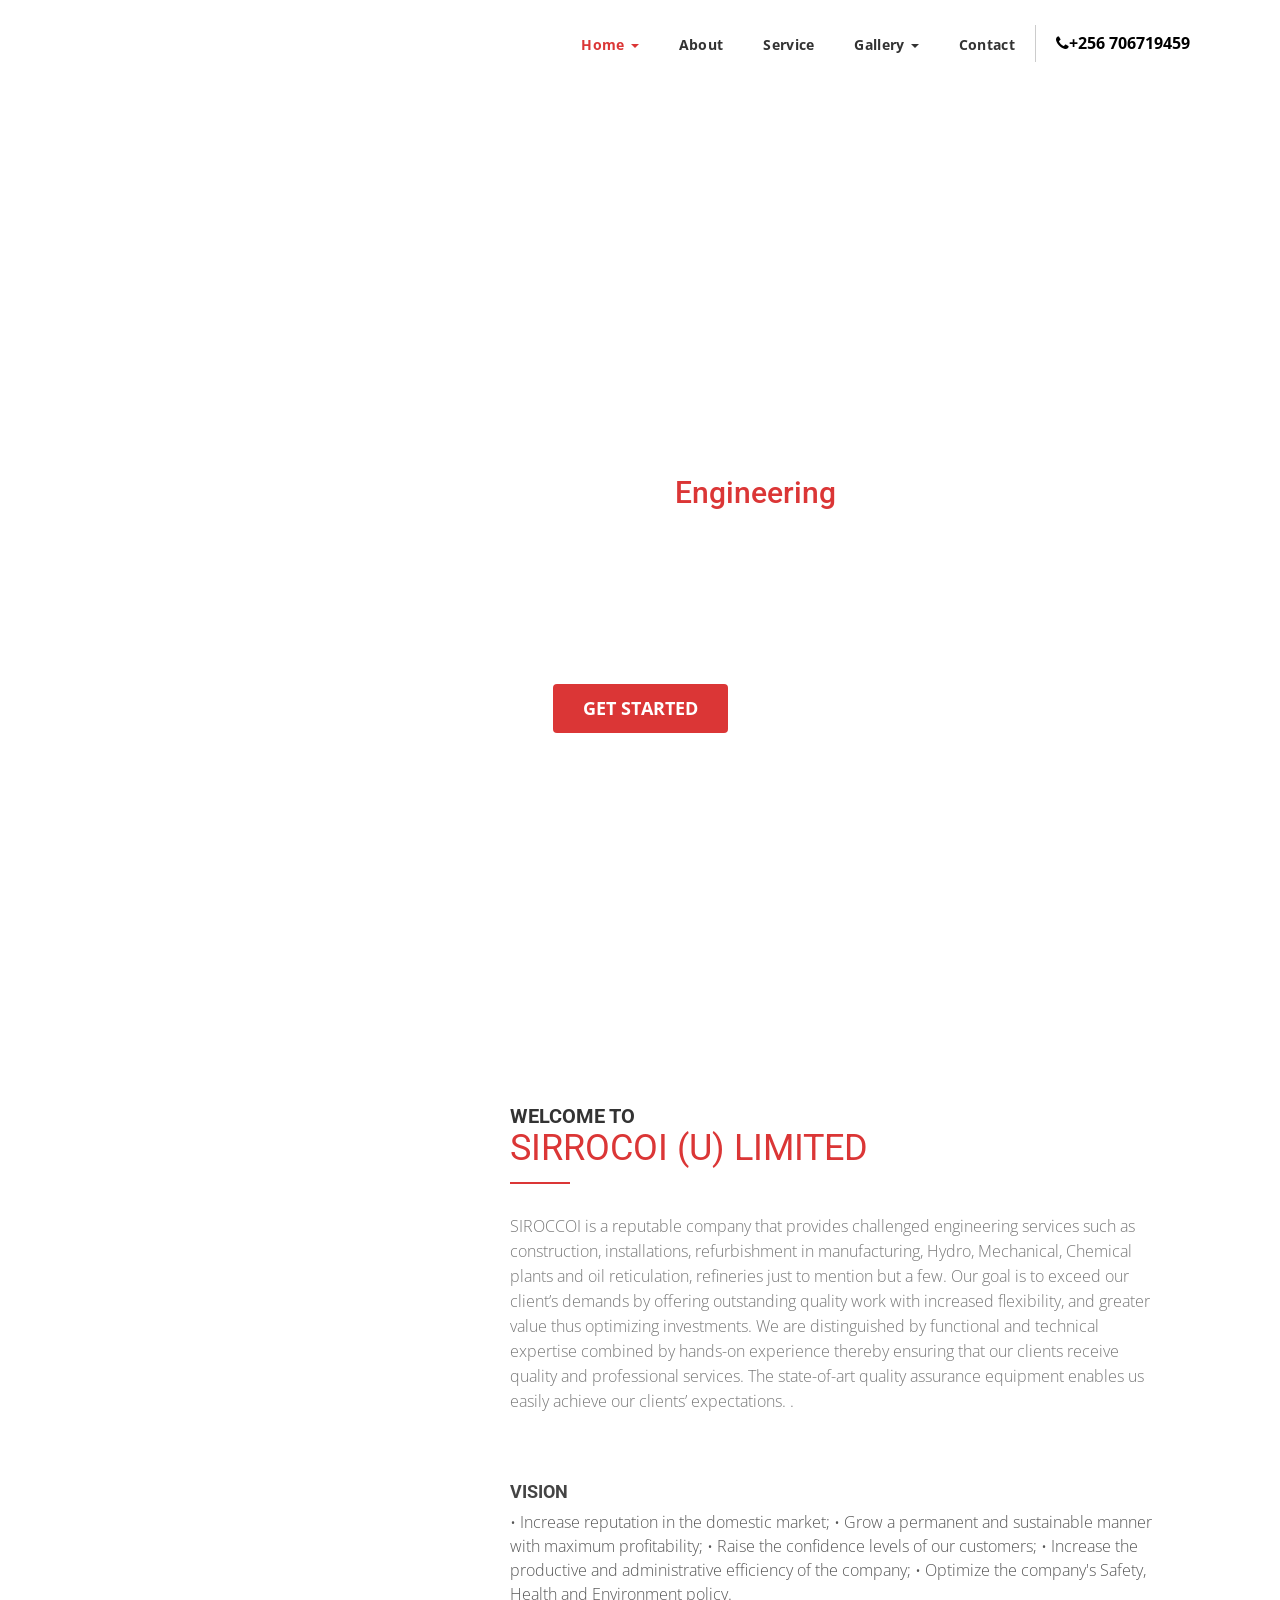
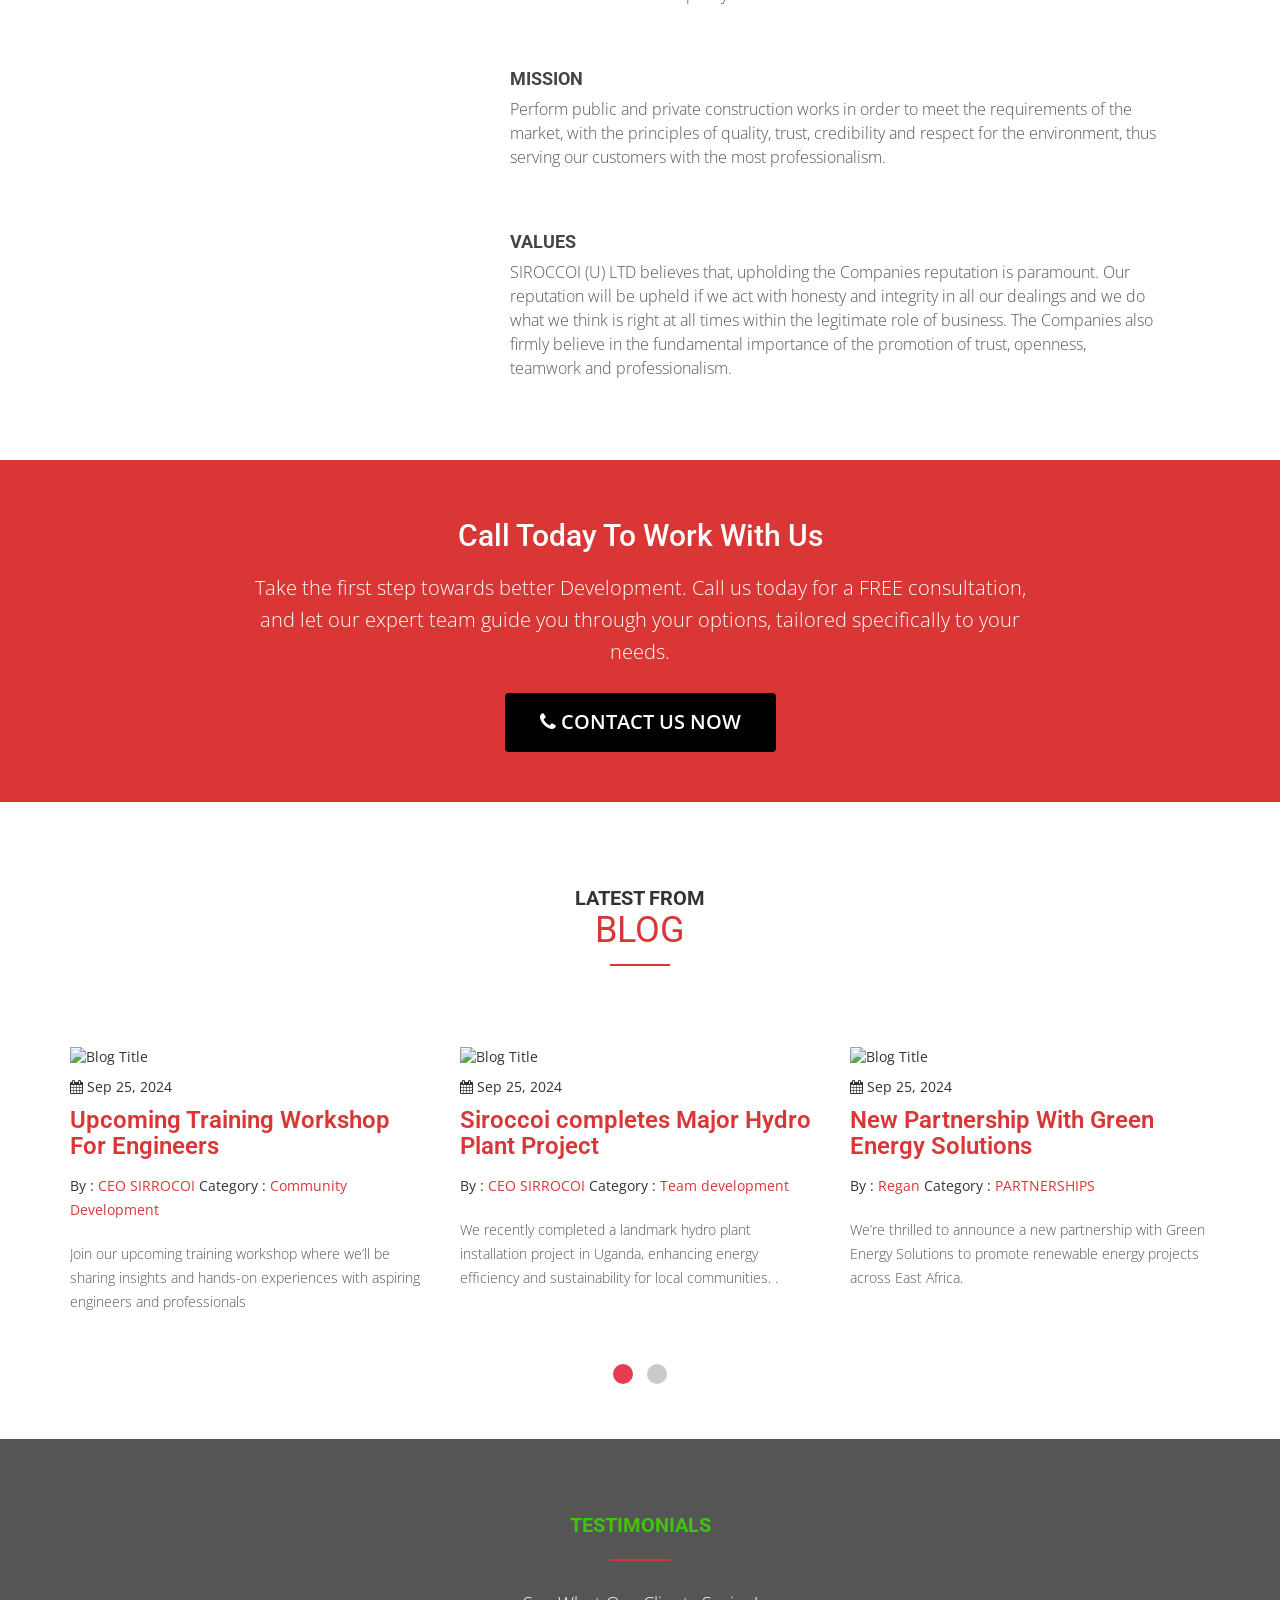
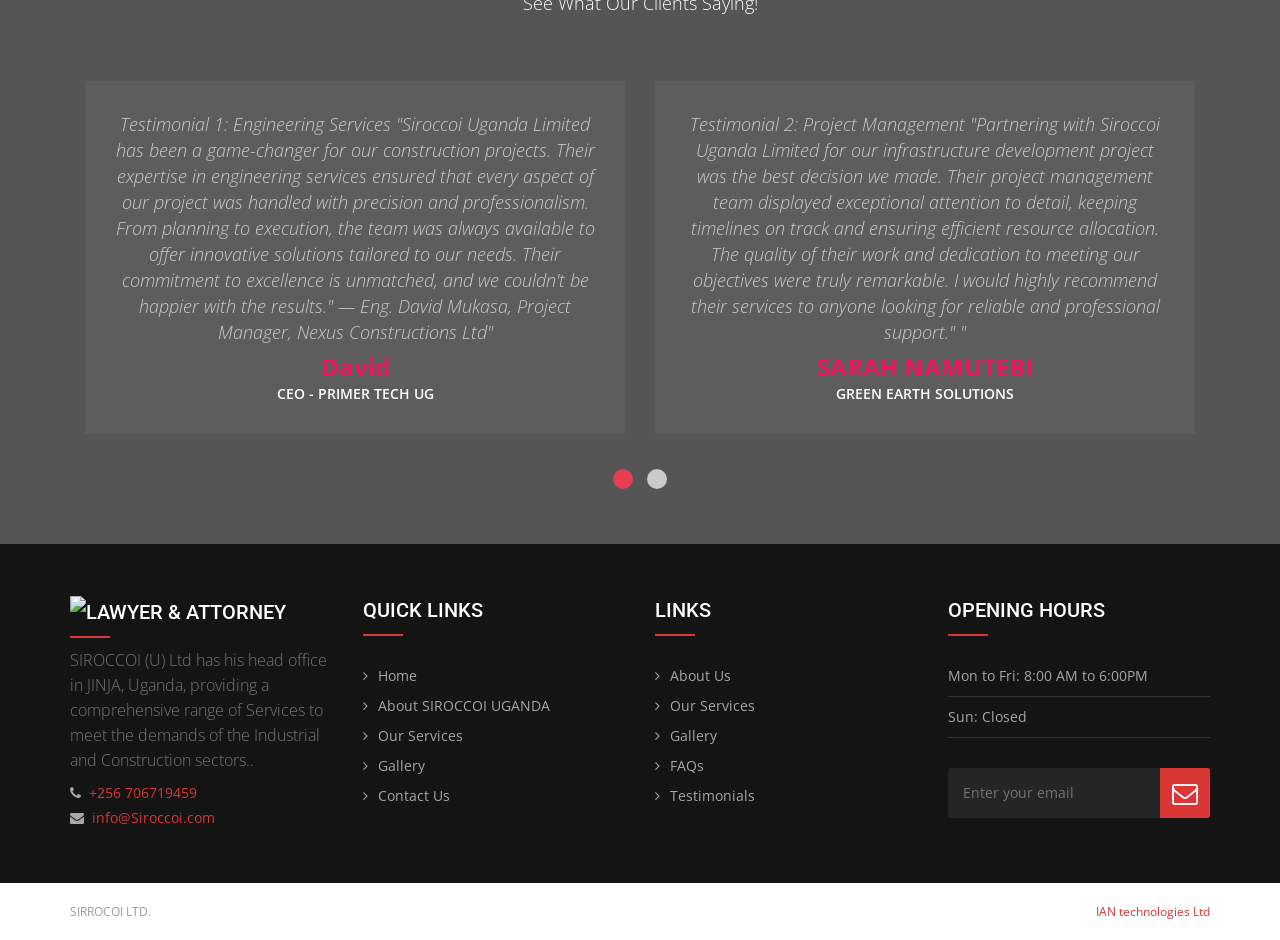
==== index.html @ 80705a7c "Updates" ====
<!DOCTYPE html>
<html lang="en">

<head>
<meta charset="UTF-8">
<title>SIRROCOI (U) LIMITED</title>
<meta http-equiv="X-UA-Compatible" content="IE=Edge">
<meta name="description" content="Lawyer & Attorney One Page HTML Template">
<meta name="keywords" content="one page, html, template, responsive, business">
<meta name="author" content="sharjeel anjum">
<meta name="viewport" content="width=device-width, initial-scale=1, maximum-scale=1">

<!-- Bootstrap css -->
<link rel="stylesheet" href="css/bootstrap.min.css">

<!-- Fontawesome css -->
<link rel="stylesheet" href="css/font-awesome.min.css">

<!-- Rev Slider css -->
<link rel="stylesheet" href="js/revolution-slider/css/settings.css">

<!-- Magnific-popup css -->
<link rel="stylesheet" href="css/magnific-popup.css">

<!-- Owl Carousel css -->
<link rel="stylesheet" href="css/owl.theme.css">
<link rel="stylesheet" href="css/owl.carousel.css">

<!-- Main css -->
<link rel="stylesheet" href="css/style.css">
<link rel="icon" type="image/x-icon" href="images/image12.jpg">
</head>
<body data-spy="scroll" data-target=".navbar-collapse" data-offset="50">

<!-- PRE LOADER -->
<div class="preloader">
  <div class="cssload-dots">
    <div class="cssload-dot"></div>
    <div class="cssload-dot"></div>
    <div class="cssload-dot"></div>
    <div class="cssload-dot"></div>
    <div class="cssload-dot"></div>
  </div>
</div>

<!-- Navigation Section -->
<div class="navbar custom-navbar wow fadeInDown" data-wow-duration="2s" role="navigation">
  <div class="container"> 
    
    <!-- NAVBAR HEADER -->
    <div class="navbar-header">
      <button class="navbar-toggle" data-toggle="collapse" data-target=".navbar-collapse"> 
        <span class="icon icon-bar"></span> 
        <span class="icon icon-bar"></span> 
        <span class="icon icon-bar"></span> 
      </button>
      <!-- lOGO TEXT HERE -->
      <a href="index-2.html" class="navbar-brand">
        <img src="images/logo1.png" alt="" style="height: 55px;"/>
      </a>
    </div>
    
    <!-- NAVIGATION LINKS -->
    <div class="collapse navbar-collapse">
      <ul class="nav navbar-nav navbar-right">
        <li class="dropdown active"><a href="index.html">Home <span class="caret"></span></a></li>
        <li><a href="about-us.html">About</a></li>
        <li><a href="services.html">Service</a></li>
        <li><a href="gallery.html" class="dropdown">Gallery <span class="caret"></span></a></li>
        <li><a href="contact-us.html">Contact</a></li>
        <li><span class="calltxt"><i class="fa fa-phone" aria-hidden="true"></i>+256 706719459</span></li>
      </ul>
    </div>
  </div>
</div>

<!-- Home Section -->
<div id="home2" class="parallax-section"> 
  <div class="container">
    <div class="slide-text">
      <h3>What we can do? <a href="#" class="typewrite" data-period="2000" data-type='[ "Engineering Services", "Project Management", "Consultancy", "Surveying", "Innovative Solutions" ]'> <span class="wrap"></span> </a> </h3>
      <h1>Welcome to SIRROCOI (U) LIMITED</h1>
      <p>SIRROCOI (U) LIMITED provides exceptional engineering services, consultancy, and project management solutions. We are committed to excellence, ensuring innovative results for all our clients and stakeholders.</p>
      <a href="#about" class="btn btn-default section-btn">Get Started</a>
    </div>
  </div>
</div>

<!-- About section -->
<div class="howitwrap" id="about">
  <div class="container">
    <div class="row">
      <br><br>
      <div class="col-md-4"><img src="images/image3.jpg" alt="" /></div>
      <div class="col-md-8">
        <div class="stcontent"> 
          <div class="section-title">
            <h3>Welcome to <span>SIRROCOI (U) LIMITED</span></h3>
            <p>SIROCCOI	is	a	reputable	company	that	provides	challenged	engineering	services	such	as	construction,	installations,	refurbishment	
              in	manufacturing,	Hydro,	Mechanical,	Chemical	plants	and	oil	reticulation,	refineries	just	to	mention	but	a	few.	
              Our	goal	is	to	exceed	our	client’s	demands	by	offering	outstanding	quality	work	with	increased	flexibility,	and	greater	value	thus	
              optimizing	investments.	We	are	distinguished	by	functional	and	technical	expertise	combined	by	hands-on	experience	thereby	
              ensuring	that	our	clients	receive	quality	and	professional	services.		The	state-of-art	quality	assurance	equipment	enables	us	easily	
              achieve	our	clients’	expectations.	.</p>
          </div>
          <ul class="howlist">
            <li>
              <div class="howbox">
                <div><img src="images/strategy.png" alt="" width="60px"></div>
                <h4>VISION</h4>
                <p>•	Increase	reputation	in	the	domestic	market;	
                  •	Grow	a	permanent	and	sustainable	manner	with	maximum	profitability;	
                  •	Raise	the	confidence	levels	of	our	customers;	
                  •	Increase	the	productive	and	administrative	efficiency	of	the	company;	
                  •	Optimize	the	company's	Safety,	Health	and	Environment	policy.</p>
              </div>
            </li>
            <li>
              <div class="howbox">
                <div><img src="images/target.png" alt="" width="60px"></div>
                <h4>MISSION</h4>
                <p>Perform	public	and	private	construction	works	in	order	to	meet	the	requirements	of	the	market,	with	the	principles	of	quality,	
                  trust,	credibility	and	respect	for	the	environment,	thus	serving	our	customers	with	the	most	professionalism.	</p>
              </div>
            </li>
            <li>
              <div class="howbox">
                <div><img src="images/value.png" alt="" width="60px"></div>
                <h4>VALUES</h4>
                <p>SIROCCOI	(U)	LTD	believes	that,	upholding	the	Companies	reputation	is	paramount.	Our	reputation	will	be	upheld	if	we	act	with	
                  honesty	and	integrity	in	all	our	dealings	and	we	do	what	we	think	is	right	at	all	times	within	the	legitimate	role	of	business.	The	
                  Companies	also	firmly	believe	in	the	fundamental	importance	of	the	promotion	of	trust,	openness,	teamwork	and	
                  professionalism.	
                  	
            </p>
              </div>
            </li>
          </ul>
        </div>
      </div>
    </div>
  </div>
</div>

<!-- Other sections remain unchanged -->

</body>
</html>


<!-- Tagline Section -->
<div class="taglinewrap">
  <div class="container">
    <h2>Call Today To Work With Us</h2>
    <p>Take the first step towards better Development. Call us today for a FREE consultation, and let our expert team guide you through your options, tailored specifically to your needs. </p>
    <a href="contact-us.html"><i class="fa fa-phone" aria-hidden="true"></i> Contact Us Now</a> </div>
</div>

<!-- Blog Section -->
<div id="blog">
  <div class="container"> 
    <!-- SECTION TITLE -->
    <div class="section-title" >
      <h3>Latest From <span>Blog</span></h3>
      
    </div>
    <ul class="blogGrid">
      <li class="item">
        <div class="int"> 
          <!-- Blog Image -->
          <div class="postimg"> <img src="images/image14.jpg" alt="Blog Title"></div>
          <!-- Blog info -->
          <div class="post-header">
            <div class="date"><i class="fa fa-calendar" aria-hidden="true"></i> Sep 25, 2024</div>
            <h4><a href="#.">Upcoming Training Workshop For Engineers</a></h4>
            <div class="postmeta">By : <span>CEO SIRROCOI</span> Category : <a href="#.">Community Development </a></div>
          </div>
          <p>Join our upcoming training workshop where we’ll be sharing insights and hands-on experiences with aspiring engineers and professionals</p>
          <!--<a href="#." class="readmore">Read More</a> </div>-->
      </li>
      <li class="item">
        <div class="int"> 
          <!-- Blog Image -->
          <div class="postimg"> <img src="images/image2.jpg" alt="Blog Title"></div>
          <!-- Blog info -->
          <div class="post-header">
            <div class="date"><i class="fa fa-calendar" aria-hidden="true"></i> Sep 25, 2024</div>
            <h4><a href="#.">Siroccoi completes Major Hydro Plant Project</a></h4>
            <div class="postmeta">By : <span>CEO SIRROCOI</span> Category : <a href="#.">Team development</a></div>
          </div>
          <p>We recently completed a landmark hydro plant installation project in Uganda, enhancing energy efficiency and sustainability for local communities.

            .

          </p>
          <!--<a href="#." class="readmore">Read More</a> </div>-->
      </li>
      <li class="item">
        <div class="int"> 
          <!-- Blog Image -->
          <div class="postimg"> <img src="images/image6.jpg" alt="Blog Title"></div>
          <!-- Blog info -->
          <div class="post-header">
            <div class="date"><i class="fa fa-calendar" aria-hidden="true"></i> Sep 25, 2024</div>
            <h4><a href="#."> New Partnership With Green Energy Solutions </a></h4>
            <div class="postmeta">By : <span>Regan </span> Category : <a href="#.">PARTNERSHIPS </a></div>
          </div>
          <p>We’re thrilled to announce a new partnership with Green Energy Solutions to promote renewable energy projects across East Africa.</p>
          <!--<a href="#." class="readmore">Read More</a> </div>-->
      </li>
      <li class="item">
        <div class="int"> 
          <!-- Blog Image -->
          <div class="postimg"> <img src="images/image1.jpg" alt="Blog Title"></div>
          <!-- Blog info -->
          <div class="post-header">
            <div class="date"><i class="fa fa-calendar" aria-hidden="true"></i> Sep 25, 2017</div>
            <h4><a href="#.">Best Equipment </a></h4>
            <div class="postmeta">By : <span>Arafat </span> Category : <a href="#.">Development </a></div>
          </div>
          <p>At SIROCCOI, providing top-notch care is supported by the best equipment in the industry. They are equipped with state-of-the-art diagnostic and  technologies, ensuring accurate and efficient Construction. The clinic's commitment to using the latest Equipment.</p>
          <!--<a href="#." class="readmore">Read More</a> </div>-->
      </li>
    </ul>
  </div>
</div>

<!-- Testimonials Section -->
<div id="testimonials">
  <div class="container"> 
    
    <!-- Section Title -->
    <div class="section-title">
      <h3>Testimonials</h3>
      <p>See What Our Clients Saying!</p>
    </div>
    <ul class="testimonialsList">
      <!-- Client -->
      <li class="item">
        <p>Testimonial 1: Engineering Services
          "Siroccoi Uganda Limited has been a game-changer for our construction projects. Their expertise in engineering services ensured that every aspect of our project was handled with precision and professionalism. From planning to execution, the team was always available to offer innovative solutions tailored to our needs. Their commitment to excellence is unmatched, and we couldn't be happier with the results."
          — Eng. David Mukasa, Project Manager, Nexus Constructions Ltd"</p>
        <div class="clientname">David</div>
        <div class="clientinfo">CEO - PRIMER TECH UG</div>
      </li>
      
     <!-- Client -->
      <li class="item">
        <p>Testimonial 2: Project Management
          "Partnering with Siroccoi Uganda Limited for our infrastructure development project was the best decision we made. Their project management team displayed exceptional attention to detail, keeping timelines on track and ensuring efficient resource allocation. The quality of their work and dedication to meeting our objectives were truly remarkable. I would highly recommend their services to anyone looking for reliable and professional support."
          "</p>
        <div class="clientname">SARAH NAMUTEBI</div>
        <div class="clientinfo">GREEN EARTH SOLUTIONS</div>
      </li>
      
      <!-- Client -->
      <li class="item">
        <p>We are extremely impressed with SIRROCOI Uganda Limited’s expertise and professionalism. Their innovative approach to project management ensured that our infrastructure project was delivered ahead of schedule and within budget. Their attention to detail, commitment to quality, and seamless collaboration with our team have made them our go-to partner for engineering services. We highly recommend SIRROCOI to anyone looking for exceptional results."
          "</p>
        <div class="clientname">JANE MUKASA</div>
        <div class="clientinfo">MANAGING DIRECTOR ,STARLINE INDUSTRIES</div>
      </li>
    </ul>
  </div>
</div>

<!-- Clients Logo-->
<!--<div class="our-clients">
  <div class="container">
    <div class="owl-clients">
      <div class="item"> <img src="images/client-logo4.png" alt=""> </div>
      <div class="item"> <img src="images/client-logo.png" alt=""> </div>
      <div class="item"> <img src="images/client-logo2.png" alt=""> </div>
      <div class="item"> <img src="images/client-logo3.png" alt=""> </div>
      <div class="item"> <img src="images/client-logo.png" alt=""> </div>
      <div class="item"> <img src="images/client-logo3.png" alt=""> </div>
      <div class="item"> <img src="images/client-logo2.png" alt=""> </div>
      <div class="item"> <img src="images/client-logo3.png" alt=""> </div>
      <div class="item"> <img src="images/client-logo.png" alt=""> </div>
      <div class="item"> <img src="images/client-logo3.png" alt=""> </div>
      <div class="item"> <img src="images/client-logo2.png" alt=""> </div>
    </div>
  </div>
</div>-->
<!-- Clients Logo end--> 

<!-- Footer Section -->
<div class="site-footer"> 
  <!-- Footer Top start -->
  <div class="footer-top-area">
    <div class="container">
      <div class="row">
        <div class="col-xs-12 col-sm-6 col-md-3">
          <div class="footer-lwf">
            <h3 class="footer-logo"><img src="images/logo1.png" alt="Lawyer & Attorney"></h3>
            <p>SIROCCOI	(U)	Ltd	has	his	head	office	in	JINJA,	Uganda,	providing	a	comprehensive	range	of	Services	to	meet	the	demands	of	the	
              Industrial	and	Construction	sectors..</p>
            <ul class="footer-contact">
              <li><i class="fa fa-phone"></i>
                +256 706719459</li>
              <li><i class="fa fa-envelope"></i> info@Siroccoi.com</li>
              
            </ul>
          </div>
        </div>
        <div class="col-xs-12 col-sm-6 col-md-3">
          <div class="footer-lwf footer-menu">
            <h3 class="footer-lwf-title">Quick Links</h3>
            <ul>
              <li><a href="index.html">Home</a></li>
              <li><a href="about-us.html">About SIROCCOI UGANDA</a></li>
              <li><a href="services.html">Our Services</a></li>
              <li><a href="gallery.html">Gallery</a></li>
              <li><a href="contact-us.html">Contact Us</a></li>
              <!--<li><a href="gallery.html">Gallery</a></li>-->
            </ul>
          </div>
        </div>
        <div class="col-xs-12 col-sm-6 col-md-3">
          <div class="footer-lwf footer-menu">
            <h3 class="footer-lwf-title">Links</h3>
            <ul>
              <li><a href="about-us.html">About Us</a></li>
              <li><a href="services.html">Our Services</a></li>
              <li><a href="gallery.html">Gallery</a></li>
              <!--<li><a href="attorney.html">Attorney Detail</a></li>-->
              <li><a href="faq.html">FAQs</a></li>
              <li><a href="testimonials.html">Testimonials</a></li>
            </ul>
          </div>
        </div>
        <div class="col-xs-12 col-sm-6 col-md-3">
          <div class="footer-lwf">
            <h3 class="footer-lwf-title">Opening Hours</h3>
            <ul class="open-hours">
              <li><span>Mon to Fri:</span> <span class="text-right">8:00 AM to 6:00PM</span></li>
              <li><span>Sun:</span> <span class="text-right">Closed</span></li>
            </ul>
            <div class="newsletter">
              <form>
                <input type="text" placeholder="Enter your email" value="" class="news-input">
                <button type="submit" value="" class="news-btn"><i class="fa fa-envelope-o" aria-hidden="true"></i></button>
              </form>
            </div>
          </div>
        </div>
      </div>
    </div>
  </div>
  <!-- footer top end --> 
  
  <!-- copyright start -->
  <div class="footer-bottom-area">
    <div class="container">
      <div class="row">
        <div class="col-md-12 col-md-6"><span>SIRROCOI LTD</span>.</div>
        <div class="col-md-12 col-md-6 text-right"><a target="_blank" href="https://www.templateshub.net">IAN technologies Ltd</a></div>
      </div>
    </div>
  </div>
  <!-- copyright end --> 
</div>

<!-- Bootstrap --> 
<script src="js/jquery-2.1.4.min.js"></script> 
<script src="js/bootstrap.min.js"></script> 

<!-- Popup --> 
<script src="js/jquery.magnific-popup.min.js"></script> 
<script src="js/magnific-popup-options.js"></script> 

<!-- Carousel --> 
<script src="js/owl.carousel.js"></script> 

<!-- Sticky Header --> 
<script src="js/jquery.sticky.js"></script> 

<!-- Revolution Slider --> 
<script type="text/javascript" src="js/revolution-slider/js/jquery.themepunch.tools.min.js"></script> 
<script type="text/javascript" src="js/revolution-slider/js/jquery.themepunch.revolution.min.js"></script> 

<!-- Parallax --> 
<script src="js/jquery.parallax.js"></script> 

<!-- Counter --> 
<script src="js/counter.js"></script> 
<script src="js/smoothscroll.js"></script> 

<!-- Custom --> 
<script src="js/custom.js"></script>
</body>

<!-- index256:29-->
</html>
---- js/revolution-slider/css/settings.css ----
/*-----------------------------------------------------------------------------

	-	Revolution Slider 4.1 Captions -

		Screen Stylesheet

version:   	1.4.5
date:      	27/11/13
author:		themepunch
email:     	info@themepunch.com
website:   	http://www.themepunch.com
-----------------------------------------------------------------------------*/



/*************************
	-	CAPTIONS	-
**************************/

.tp-static-layers	{	position:absolute; z-index:505; top:0px;left:0px}

.tp-hide-revslider,.tp-caption.tp-hidden-caption	{	visibility:hidden !important; display:none !important}


.tp-caption { z-index:1; white-space:nowrap}

.tp-caption-demo .tp-caption	{	position:relative !important; display:inline-block; margin-bottom:10px; margin-right:20px !important}


.tp-caption.whitedivider3px {

	color: #000000;
	text-shadow: none;
	background-color: rgb(255, 255, 255);
	background-color: rgba(255, 255, 255, 1);
	text-decoration: none;
	min-width: 408px;
	min-height: 3px;
	background-position: initial initial;
	background-repeat: initial initial;
	border-width: 0px;
	border-color: #000000;
	border-style: none;
}


.tp-caption.finewide_large_white {
color:#ffffff;
text-shadow:none;
font-size:60px;
line-height:60px;
font-weight:300;
font-family:"Open Sans", sans-serif;
background-color:transparent;
text-decoration:none;
text-transform:uppercase;
letter-spacing:8px;
border-width:0px;
border-color:rgb(0, 0, 0);
border-style:none;
}

.tp-caption.whitedivider3px {
color:#000000;
text-shadow:none;
background-color:rgb(255, 255, 255);
background-color:rgba(255, 255, 255, 1);
text-decoration:none;
font-size:0px;
line-height:0;
min-width:468px;
min-height:3px;
border-width:0px;
border-color:rgb(0, 0, 0);
border-style:none;
}

.tp-caption.finewide_medium_white {
color:#ffffff;
text-shadow:none;
font-size:37px;
line-height:37px;
font-weight:300;
font-family:"Open Sans", sans-serif;
background-color:transparent;
text-decoration:none;
text-transform:uppercase;
letter-spacing:5px;
border-width:0px;
border-color:rgb(0, 0, 0);
border-style:none;
}

.tp-caption.boldwide_small_white {
font-size:25px;
line-height:25px;
font-weight:800;
font-family:"Open Sans", sans-serif;
color:rgb(255, 255, 255);
text-decoration:none;
background-color:transparent;
text-shadow:none;
text-transform:uppercase;
letter-spacing:5px;
border-width:0px;
border-color:rgb(0, 0, 0);
border-style:none;
}

.tp-caption.whitedivider3px_vertical {
color:#000000;
text-shadow:none;
background-color:rgb(255, 255, 255);
background-color:rgba(255, 255, 255, 1);
text-decoration:none;
font-size:0px;
line-height:0;
min-width:3px;
min-height:130px;
border-width:0px;
border-color:rgb(0, 0, 0);
border-style:none;
}

.tp-caption.finewide_small_white {
color:#ffffff;
text-shadow:none;
font-size:25px;
line-height:25px;
font-weight:300;
font-family:"Open Sans", sans-serif;
background-color:transparent;
text-decoration:none;
text-transform:uppercase;
letter-spacing:5px;
border-width:0px;
border-color:rgb(0, 0, 0);
border-style:none;
}

.tp-caption.finewide_verysmall_white_mw {
font-size:13px;
line-height:25px;
font-weight:400;
font-family:"Open Sans", sans-serif;
color:#ffffff;
text-decoration:none;
background-color:transparent;
text-shadow:none;
text-transform:uppercase;
letter-spacing:5px;
max-width:470px;
white-space:normal !important;
border-width:0px;
border-color:rgb(0, 0, 0);
border-style:none;
}

.tp-caption.lightgrey_divider {
text-decoration:none;
background-color:rgb(235, 235, 235);
background-color:rgba(235, 235, 235, 1);
width:370px;
height:3px;
background-position:initial initial;
background-repeat:initial initial;
border-width:0px;
border-color:rgb(34, 34, 34);
border-style:none;
}

.tp-caption.finewide_large_white {
color: #FFF;
text-shadow: none;
font-size: 60px;
line-height: 60px;
font-weight: 300;
font-family: "Open Sans", sans-serif;
background-color: rgba(0, 0, 0, 0);
text-decoration: none;
text-transform: uppercase;
letter-spacing: 8px;
border-width: 0px;
border-color: #000;
border-style: none;
}

.tp-caption.finewide_medium_white {
color: #FFF;
text-shadow: none;
font-size: 34px;
line-height: 34px;
font-weight: 300;
font-family: "Open Sans", sans-serif;
background-color: rgba(0, 0, 0, 0);
text-decoration: none;
text-transform: uppercase;
letter-spacing: 5px;
border-width: 0px;
border-color: #000;
border-style: none;
}

.tp-caption.huge_red {
position:absolute;
color:rgb(223,75,107);
font-weight:400;
font-size:150px;
line-height:130px;
font-family: 'Oswald', sans-serif;
margin:0px;
border-width:0px;
border-style:none;
white-space:nowrap;
background-color:rgb(45,49,54);
padding:0px;
}

.tp-caption.middle_yellow {
position:absolute;
color:rgb(251,213,114);
font-weight:600;
font-size:50px;
line-height:50px;
font-family: 'Open Sans', sans-serif;
margin:0px;
border-width:0px;
border-style:none;
white-space:nowrap;
}

.tp-caption.huge_thin_yellow {
	position:absolute;
color:rgb(251,213,114);
font-weight:300;
font-size:90px;
line-height:90px;
font-family: 'Open Sans', sans-serif;
margin:0px;
letter-spacing: 20px;
border-width:0px;
border-style:none;
white-space:nowrap;
}

.tp-caption.big_dark {
position:absolute;
color:#333;
font-weight:700;
font-size:70px;
line-height:70px;
font-family:"Open Sans";
margin:0px;
border-width:0px;
border-style:none;
white-space:nowrap;
}

.tp-caption.medium_dark {
position:absolute;
color:#333;
font-weight:300;
font-size:40px;
line-height:40px;
font-family:"Open Sans";
margin:0px;
letter-spacing: 5px;
border-width:0px;
border-style:none;
white-space:nowrap;
}


.tp-caption.medium_grey {
position:absolute;
color:#fff;
text-shadow:0px 2px 5px rgba(0, 0, 0, 0.5);
font-weight:700;
font-size:20px;
line-height:20px;
font-family:Arial;
padding:2px 4px;
margin:0px;
border-width:0px;
border-style:none;
background-color:#888;
white-space:nowrap;
}

.tp-caption.small_text {
position:absolute;
color:#fff;
text-shadow:0px 2px 5px rgba(0, 0, 0, 0.5);
font-weight:700;
font-size:14px;
line-height:20px;
font-family:Arial;
margin:0px;
border-width:0px;
border-style:none;
white-space:nowrap;
}

.tp-caption.medium_text {
position:absolute;
color:#fff;
text-shadow:0px 2px 5px rgba(0, 0, 0, 0.5);
font-weight:700;
font-size:20px;
line-height:20px;
font-family:Arial;
margin:0px;
border-width:0px;
border-style:none;
white-space:nowrap;
}


.tp-caption.large_bold_white_25 {
font-size:55px;
line-height:65px;
font-weight:700;
font-family:"Open Sans";
color:#fff;
text-decoration:none;
background-color:transparent;
text-align:center;
text-shadow:#000 0px 5px 10px;
border-width:0px;
border-color:rgb(255, 255, 255);
border-style:none;
}

.tp-caption.medium_text_shadow {
font-size:25px;
line-height:25px;
font-weight:600;
font-family:"Open Sans";
color:#fff;
text-decoration:none;
background-color:transparent;
text-align:center;
text-shadow:#000 0px 5px 10px;
border-width:0px;
border-color:rgb(255, 255, 255);
border-style:none;
}

.tp-caption.large_text {
position:absolute;
color:#fff;
text-shadow:0px 2px 5px rgba(0, 0, 0, 0.5);
font-weight:700;
font-size:40px;
line-height:40px;
font-family:Arial;
margin:0px;
border-width:0px;
border-style:none;
white-space:nowrap;
}

.tp-caption.medium_bold_grey {
font-size:30px;
line-height:30px;
font-weight:800;
font-family:"Open Sans";
color:rgb(102, 102, 102);
text-decoration:none;
background-color:transparent;
text-shadow:none;
margin:0px;
padding:1px 4px 0px;
border-width:0px;
border-color:rgb(255, 214, 88);
border-style:none;
}

.tp-caption.very_large_text {
position:absolute;
color:#fff;
text-shadow:0px 2px 5px rgba(0, 0, 0, 0.5);
font-weight:700;
font-size:60px;
line-height:60px;
font-family:Arial;
margin:0px;
border-width:0px;
border-style:none;
white-space:nowrap;
letter-spacing:-2px;
}

.tp-caption.very_big_white {
position:absolute;
color:#fff;
text-shadow:none;
font-weight:800;
font-size:60px;
line-height:60px;
font-family:Arial;
margin:0px;
border-width:0px;
border-style:none;
white-space:nowrap;
padding:0px 4px;
padding-top:1px;
background-color:#000;
}

.tp-caption.very_big_black {
position:absolute;
color:#000;
text-shadow:none;
font-weight:700;
font-size:60px;
line-height:60px;
font-family:Arial;
margin:0px;
border-width:0px;
border-style:none;
white-space:nowrap;
padding:0px 4px;
padding-top:1px;
background-color:#fff;
}

.tp-caption.modern_medium_fat {
position:absolute;
color:#000;
text-shadow:none;
font-weight:800;
font-size:24px;
line-height:20px;
font-family:"Open Sans", sans-serif;
margin:0px;
border-width:0px;
border-style:none;
white-space:nowrap;
}

.tp-caption.modern_medium_fat_white {
position:absolute;
color:#fff;
text-shadow:none;
font-weight:800;
font-size:24px;
line-height:20px;
font-family:"Open Sans", sans-serif;
margin:0px;
border-width:0px;
border-style:none;
white-space:nowrap;
}

.tp-caption.modern_medium_light {
position:absolute;
color:#000;
text-shadow:none;
font-weight:300;
font-size:24px;
line-height:20px;
font-family:"Open Sans", sans-serif;
margin:0px;
border-width:0px;
border-style:none;
white-space:nowrap;
}

.tp-caption.modern_big_bluebg {
position:absolute;
color:#fff;
text-shadow:none;
font-weight:800;
font-size:30px;
line-height:36px;
font-family:"Open Sans", sans-serif;
padding:3px 10px;
margin:0px;
border-width:0px;
border-style:none;
background-color:#4e5b6c;
letter-spacing:0;
}

.tp-caption.modern_big_redbg {
position:absolute;
color:#fff;
text-shadow:none;
font-weight:300;
font-size:30px;
line-height:36px;
font-family:"Open Sans", sans-serif;
padding:3px 10px;
padding-top:1px;
margin:0px;
border-width:0px;
border-style:none;
background-color:#de543e;
letter-spacing:0;
}

.tp-caption.modern_small_text_dark {
position:absolute;
color:#555;
text-shadow:none;
font-size:14px;
line-height:22px;
font-family:Arial;
margin:0px;
border-width:0px;
border-style:none;
white-space:nowrap;
}

.tp-caption.boxshadow {
-moz-box-shadow:0px 0px 20px rgba(0, 0, 0, 0.5);
-webkit-box-shadow:0px 0px 20px rgba(0, 0, 0, 0.5);
box-shadow:0px 0px 20px rgba(0, 0, 0, 0.5);
}

.tp-caption.black {
color:#000;
text-shadow:none;
}

.tp-caption.noshadow {
text-shadow:none;
}

.tp-caption a {
color:#ff7302;
text-shadow:none;
-webkit-transition:all 0.2s ease-out;
-moz-transition:all 0.2s ease-out;
-o-transition:all 0.2s ease-out;
-ms-transition:all 0.2s ease-out;
}

.tp-caption a:hover {
color:#ffa902;
}

.tp-caption.thinheadline_dark {
position:absolute;
color:rgba(0,0,0,0.85);
text-shadow:none;
font-weight:300;
font-size:30px;
line-height:30px;
font-family:"Open Sans";
background-color:transparent;
}

.tp-caption.thintext_dark {
position:absolute;
color:rgba(0,0,0,0.85);
text-shadow:none;
font-weight:300;
font-size:16px;
line-height:26px;
font-family:"Open Sans";
background-color:transparent;
}

.tp-caption.medium_bg_red a {
	color: #fff;
    text-decoration: none;
}

.tp-caption.medium_bg_red a:hover {
	color: #fff;
    text-decoration: underline;
}

.tp-caption.smoothcircle {
font-size:30px;
line-height:75px;
font-weight:800;
font-family:"Open Sans";
color:rgb(255, 255, 255);
text-decoration:none;
background-color:rgb(0, 0, 0);
background-color:rgba(0, 0, 0, 0.498039);
padding:50px 25px;
text-align:center;
border-radius:500px 500px 500px 500px;
border-width:0px;
border-color:rgb(0, 0, 0);
border-style:none;
}

.tp-caption.largeblackbg {
font-size:50px;
line-height:70px;
font-weight:300;
font-family:"Open Sans";
color:rgb(255, 255, 255);
text-decoration:none;
background-color:rgb(0, 0, 0);
padding:0px 20px 5px;
text-shadow:none;
border-width:0px;
border-color:rgb(255, 255, 255);
border-style:none;
}

.tp-caption.largepinkbg {
position:absolute;
color:#fff;
text-shadow:none;
font-weight:300;
font-size:50px;
line-height:70px;
font-family:"Open Sans";
background-color:#db4360;
padding:0px 20px;
-webkit-border-radius:0px;
-moz-border-radius:0px;
border-radius:0px;
}

.tp-caption.largewhitebg {
position:absolute;
color:#000;
text-shadow:none;
font-weight:300;
font-size:50px;
line-height:70px;
font-family:"Open Sans";
background-color:#fff;
padding:0px 20px;
-webkit-border-radius:0px;
-moz-border-radius:0px;
border-radius:0px;
}

.tp-caption.largegreenbg {
position:absolute;
color:#fff;
text-shadow:none;
font-weight:300;
font-size:50px;
line-height:70px;
font-family:"Open Sans";
background-color:#67ae73;
padding:0px 20px;
-webkit-border-radius:0px;
-moz-border-radius:0px;
border-radius:0px;
}

.tp-caption.excerpt {
font-size:36px;
line-height:36px;
font-weight:700;
font-family:Arial;
color:#ffffff;
text-decoration:none;
background-color:rgba(0, 0, 0, 1);
text-shadow:none;
margin:0px;
letter-spacing:-1.5px;
padding:1px 4px 0px 4px;
width:150px;
white-space:normal !important;
height:auto;
border-width:0px;
border-color:rgb(255, 255, 255);
border-style:none;
}

.tp-caption.large_bold_grey {
font-size:60px;
line-height:60px;
font-weight:800;
font-family:"Open Sans";
color:rgb(102, 102, 102);
text-decoration:none;
background-color:transparent;
text-shadow:none;
margin:0px;
padding:1px 4px 0px;
border-width:0px;
border-color:rgb(255, 214, 88);
border-style:none;
}

.tp-caption.medium_thin_grey {
font-size:34px;
line-height:30px;
font-weight:300;
font-family:"Open Sans";
color:rgb(102, 102, 102);
text-decoration:none;
background-color:transparent;
padding:1px 4px 0px;
text-shadow:none;
margin:0px;
border-width:0px;
border-color:rgb(255, 214, 88);
border-style:none;
}

.tp-caption.small_thin_grey {
font-size:18px;
line-height:26px;
font-weight:300;
font-family:"Open Sans";
color:rgb(117, 117, 117);
text-decoration:none;
background-color:transparent;
padding:1px 4px 0px;
text-shadow:none;
margin:0px;
border-width:0px;
border-color:rgb(255, 214, 88);
border-style:none;
}

.tp-caption.lightgrey_divider {
text-decoration:none;
background-color:rgba(235, 235, 235, 1);
width:370px;
height:3px;
background-position:initial initial;
background-repeat:initial initial;
border-width:0px;
border-color:rgb(34, 34, 34);
border-style:none;
}

.tp-caption.large_bold_darkblue {
font-size:58px;
line-height:60px;
font-weight:800;
font-family:"Open Sans";
color:rgb(52, 73, 94);
text-decoration:none;
background-color:transparent;
border-width:0px;
border-color:rgb(255, 214, 88);
border-style:none;
}

.tp-caption.medium_bg_darkblue {
font-size:20px;
line-height:20px;
font-weight:800;
font-family:"Open Sans";
color:rgb(255, 255, 255);
text-decoration:none;
background-color:rgb(52, 73, 94);
padding:10px;
border-width:0px;
border-color:rgb(255, 214, 88);
border-style:none;
}

.tp-caption.medium_bold_red {
font-size:24px;
line-height:30px;
font-weight:800;
font-family:"Open Sans";
color:rgb(227, 58, 12);
text-decoration:none;
background-color:transparent;
padding:0px;
border-width:0px;
border-color:rgb(255, 214, 88);
border-style:none;
}

.tp-caption.medium_light_red {
font-size:21px;
line-height:26px;
font-weight:300;
font-family:"Open Sans";
color:rgb(227, 58, 12);
text-decoration:none;
background-color:transparent;
padding:0px;
border-width:0px;
border-color:rgb(255, 214, 88);
border-style:none;
}

.tp-caption.medium_bg_red {
font-size:20px;
line-height:20px;
font-weight:800;
font-family:"Open Sans";
color:rgb(255, 255, 255);
text-decoration:none;
background-color:rgb(227, 58, 12);
padding:10px;
border-width:0px;
border-color:rgb(255, 214, 88);
border-style:none;
}

.tp-caption.medium_bold_orange {
font-size:24px;
line-height:30px;
font-weight:800;
font-family:"Open Sans";
color:rgb(243, 156, 18);
text-decoration:none;
background-color:transparent;
border-width:0px;
border-color:rgb(255, 214, 88);
border-style:none;
}

.tp-caption.medium_bg_orange {
font-size:20px;
line-height:20px;
font-weight:800;
font-family:"Open Sans";
color:rgb(255, 255, 255);
text-decoration:none;
background-color:rgb(243, 156, 18);
padding:10px;
border-width:0px;
border-color:rgb(255, 214, 88);
border-style:none;
}

.tp-caption.grassfloor {
text-decoration:none;
background-color:rgba(160, 179, 151, 1);
width:4000px;
height:150px;
border-width:0px;
border-color:rgb(34, 34, 34);
border-style:none;
}

.tp-caption.large_bold_white {
font-size:58px;
line-height:60px;
font-weight:800;
font-family:"Open Sans";
color:rgb(255, 255, 255);
text-decoration:none;
background-color:transparent;
border-width:0px;
border-color:rgb(255, 214, 88);
border-style:none;
}

.tp-caption.medium_light_white {
font-size:30px;
line-height:36px;
font-weight:300;
font-family:"Open Sans";
color:rgb(255, 255, 255);
text-decoration:none;
background-color:transparent;
padding:0px;
border-width:0px;
border-color:rgb(255, 214, 88);
border-style:none;
}

.tp-caption.mediumlarge_light_white {
font-size:34px;
line-height:40px;
font-weight:300;
font-family:"Open Sans";
color:rgb(255, 255, 255);
text-decoration:none;
background-color:transparent;
padding:0px;
border-width:0px;
border-color:rgb(255, 214, 88);
border-style:none;
}

.tp-caption.mediumlarge_light_white_center {
font-size:34px;
line-height:40px;
font-weight:300;
font-family:"Open Sans";
color:#ffffff;
text-decoration:none;
background-color:transparent;
padding:0px 0px 0px 0px;
text-align:center;
border-width:0px;
border-color:rgb(255, 214, 88);
border-style:none;
}

.tp-caption.medium_bg_asbestos {
font-size:20px;
line-height:20px;
font-weight:800;
font-family:"Open Sans";
color:rgb(255, 255, 255);
text-decoration:none;
background-color:rgb(127, 140, 141);
padding:10px;
border-width:0px;
border-color:rgb(255, 214, 88);
border-style:none;
}

.tp-caption.medium_light_black {
font-size:30px;
line-height:36px;
font-weight:300;
font-family:"Open Sans";
color:rgb(0, 0, 0);
text-decoration:none;
background-color:transparent;
padding:0px;
border-width:0px;
border-color:rgb(255, 214, 88);
border-style:none;
}

.tp-caption.large_bold_black {
font-size:58px;
line-height:60px;
font-weight:800;
font-family:"Open Sans";
color:rgb(0, 0, 0);
text-decoration:none;
background-color:transparent;
border-width:0px;
border-color:rgb(255, 214, 88);
border-style:none;
}

.tp-caption.mediumlarge_light_darkblue {
font-size:34px;
line-height:40px;
font-weight:300;
font-family:"Open Sans";
color:rgb(52, 73, 94);
text-decoration:none;
background-color:transparent;
padding:0px;
border-width:0px;
border-color:rgb(255, 214, 88);
border-style:none;
}

.tp-caption.small_light_white {
font-size:17px;
line-height:28px;
font-weight:300;
font-family:"Open Sans";
color:rgb(255, 255, 255);
text-decoration:none;
background-color:transparent;
padding:0px;
border-width:0px;
border-color:rgb(255, 214, 88);
border-style:none;
}

.tp-caption.roundedimage {
border-width:0px;
border-color:rgb(34, 34, 34);
border-style:none;
}

.tp-caption.large_bg_black {
font-size:40px;
line-height:40px;
font-weight:800;
font-family:"Open Sans";
color:rgb(255, 255, 255);
text-decoration:none;
background-color:rgb(0, 0, 0);
padding:10px 20px 15px;
border-width:0px;
border-color:rgb(255, 214, 88);
border-style:none;
}

.tp-caption.mediumwhitebg {
font-size:30px;
line-height:30px;
font-weight:300;
font-family:"Open Sans";
color:rgb(0, 0, 0);
text-decoration:none;
background-color:rgb(255, 255, 255);
padding:5px 15px 10px;
text-shadow:none;
border-width:0px;
border-color:rgb(0, 0, 0);
border-style:none;
}

.tp-caption.medium_bg_orange_new1 {
font-size:20px;
line-height:20px;
font-weight:800;
font-family:"Open Sans";
color:rgb(255, 255, 255);
text-decoration:none;
background-color:rgb(243, 156, 18);
padding:10px;
border-width:0px;
border-color:rgb(255, 214, 88);
border-style:none;
}



.tp-caption.boxshadow{
		-moz-box-shadow: 0px 0px 20px rgba(0, 0, 0, 0.5);
		-webkit-box-shadow: 0px 0px 20px rgba(0, 0, 0, 0.5);
		box-shadow: 0px 0px 20px rgba(0, 0, 0, 0.5);
	}

.tp-caption.black{
		color: #000;
		text-shadow: none;
		font-weight: 300;
		font-size: 19px;
		line-height: 19px;
		font-family: 'Open Sans', sans;
	}

.tp-caption.noshadow {
		text-shadow: none;
	}


.tp_inner_padding	{	box-sizing:border-box;
						-webkit-box-sizing:border-box;
						-moz-box-sizing:border-box;
						max-height:none !important;	}


/*.tp-caption			{	transform:none !important}*/


/*********************************
	-	SPECIAL TP CAPTIONS -
**********************************/
.tp-caption .frontcorner		{
										width: 0;
										height: 0;
										border-left: 40px solid transparent;
										border-right: 0px solid transparent;
										border-top: 40px solid #00A8FF;
										position: absolute;left:-40px;top:0px;
									}

.tp-caption .backcorner		{
										width: 0;
										height: 0;
										border-left: 0px solid transparent;
										border-right: 40px solid transparent;
										border-bottom: 40px solid #00A8FF;
										position: absolute;right:0px;top:0px;
									}

.tp-caption .frontcornertop		{
										width: 0;
										height: 0;
										border-left: 40px solid transparent;
										border-right: 0px solid transparent;
										border-bottom: 40px solid #00A8FF;
										position: absolute;left:-40px;top:0px;
									}

.tp-caption .backcornertop		{
										width: 0;
										height: 0;
										border-left: 0px solid transparent;
										border-right: 40px solid transparent;
										border-top: 40px solid #00A8FF;
										position: absolute;right:0px;top:0px;
									}

/******************************
	-	BUTTONS	-
*******************************/

.tp-simpleresponsive .button				{	padding:6px 13px 5px; border-radius: 3px; -moz-border-radius: 3px; -webkit-border-radius: 3px; height:30px;
												cursor:pointer;
												color:#fff !important; text-shadow:0px 1px 1px rgba(0, 0, 0, 0.6) !important; font-size:15px; line-height:45px !important;
												background:url(../images/gradient/g30.html) repeat-x top; font-family: arial, sans-serif; font-weight: bold; letter-spacing: -1px;
											}

.tp-simpleresponsive  .button.big			{	color:#fff; text-shadow:0px 1px 1px rgba(0, 0, 0, 0.6); font-weight:bold; padding:9px 20px; font-size:19px;  line-height:57px !important; background:url(../images/gradient/g40.html) repeat-x top}


.tp-simpleresponsive  .purchase:hover,
.tp-simpleresponsive  .button:hover,
.tp-simpleresponsive  .button.big:hover		{	background-position:bottom, 15px 11px}



	@media only screen and (min-width: 768px) and (max-width: 959px) {

	 }



	@media only screen and (min-width: 480px) and (max-width: 767px) {
		.tp-simpleresponsive  .button	{	padding:4px 8px 3px; line-height:25px !important; font-size:11px !important;font-weight:normal;	}
		.tp-simpleresponsive  a.button { -webkit-transition: none; -moz-transition: none; -o-transition: none; -ms-transition: none;	 }


	}

    @media only screen and (min-width: 0px) and (max-width: 479px) {
		.tp-simpleresponsive  .button	{	padding:2px 5px 2px; line-height:20px !important; font-size:10px !important}
		.tp-simpleresponsive  a.button { -webkit-transition: none; -moz-transition: none; -o-transition: none; -ms-transition: none;	 }
	}





/*	BUTTON COLORS	*/



.tp-simpleresponsive  .button.green, .tp-simpleresponsive  .button:hover.green,
.tp-simpleresponsive  .purchase.green, .tp-simpleresponsive  .purchase:hover.green			{ background-color:#21a117; -webkit-box-shadow:  0px 3px 0px 0px #104d0b;        -moz-box-shadow:   0px 3px 0px 0px #104d0b;        box-shadow:   0px 3px 0px 0px #104d0b;  }


.tp-simpleresponsive  .button.blue, .tp-simpleresponsive  .button:hover.blue,
.tp-simpleresponsive  .purchase.blue, .tp-simpleresponsive  .purchase:hover.blue			{ background-color:#1d78cb; -webkit-box-shadow:  0px 3px 0px 0px #0f3e68;        -moz-box-shadow:   0px 3px 0px 0px #0f3e68;        box-shadow:   0px 3px 0px 0px #0f3e68}


.tp-simpleresponsive  .button.red, .tp-simpleresponsive  .button:hover.red,
.tp-simpleresponsive  .purchase.red, .tp-simpleresponsive  .purchase:hover.red				{ background-color:#cb1d1d; -webkit-box-shadow:  0px 3px 0px 0px #7c1212;        -moz-box-shadow:   0px 3px 0px 0px #7c1212;        box-shadow:   0px 3px 0px 0px #7c1212}

.tp-simpleresponsive  .button.orange, .tp-simpleresponsive  .button:hover.orange,
.tp-simpleresponsive  .purchase.orange, .tp-simpleresponsive  .purchase:hover.orange		{ background-color:#ff7700; -webkit-box-shadow:  0px 3px 0px 0px #a34c00;        -moz-box-shadow:   0px 3px 0px 0px #a34c00;        box-shadow:   0px 3px 0px 0px #a34c00}

.tp-simpleresponsive  .button.darkgrey, .tp-simpleresponsive  .button.grey,
.tp-simpleresponsive  .button:hover.darkgrey, .tp-simpleresponsive  .button:hover.grey,
.tp-simpleresponsive  .purchase.darkgrey, .tp-simpleresponsive  .purchase:hover.darkgrey	{ background-color:#555; -webkit-box-shadow:  0px 3px 0px 0px #222;        -moz-box-shadow:   0px 3px 0px 0px #222;        box-shadow:   0px 3px 0px 0px #222}

.tp-simpleresponsive  .button.lightgrey, .tp-simpleresponsive  .button:hover.lightgrey,
.tp-simpleresponsive  .purchase.lightgrey, .tp-simpleresponsive  .purchase:hover.lightgrey	{ background-color:#888; -webkit-box-shadow:  0px 3px 0px 0px #555;        -moz-box-shadow:   0px 3px 0px 0px #555;        box-shadow:   0px 3px 0px 0px #555}



/****************************************************************

	-	SET THE ANIMATION EVEN MORE SMOOTHER ON ANDROID   -

******************************************************************/

/*.tp-simpleresponsive				{	-webkit-perspective: 1500px;
										-moz-perspective: 1500px;
										-o-perspective: 1500px;
										-ms-perspective: 1500px;
										perspective: 1500px;
									}*/




/**********************************************
	-	FULLSCREEN AND FULLWIDHT CONTAINERS	-
**********************************************/

.fullscreen-container {
		width:100%;
		position:relative;
		padding:0;
}



.fullwidthbanner-container{
	width:100%;
	position:relative;
	padding:0;
	overflow:hidden;
}

.fullwidthbanner-container .fullwidthbanner{
	width:100%;
	position:relative;
}



/************************************************
	  - SOME CAPTION MODIFICATION AT START  -
*************************************************/
.tp-simpleresponsive .caption,
.tp-simpleresponsive .tp-caption {
	/*-ms-filter: "progid:DXImageTransform.Microsoft.Alpha(Opacity=0)";		-moz-opacity: 0;	-khtml-opacity: 0;	opacity: 0; */
	position:absolute;visibility: hidden;
	-webkit-font-smoothing: antialiased !important;
}


.tp-simpleresponsive img	{	max-width:none}



/******************************
	-	IE8 HACKS	-
*******************************/
.noFilterClass {
	filter:none !important;
}


/******************************
	-	SHADOWS		-
******************************/
.tp-bannershadow  {
		position:absolute;

		margin-left:auto;
		margin-right:auto;
		-moz-user-select: none;
        -khtml-user-select: none;
        -webkit-user-select: none;
        -o-user-select: none;
	}

.tp-bannershadow.tp-shadow1 {	background:url(../assets/shadow1.html) no-repeat; background-size:100% 100%; width:890px; height:60px; bottom:-60px}
.tp-bannershadow.tp-shadow2 {	background:url(../assets/shadow2.html) no-repeat; background-size:100% 100%; width:890px; height:60px;bottom:-60px}
.tp-bannershadow.tp-shadow3 {	background:url(../assets/shadow3.html) no-repeat; background-size:100% 100%; width:890px; height:60px;bottom:-60px}


/********************************
	-	FULLSCREEN VIDEO	-
*********************************/
.caption.fullscreenvideo {	left:0px; top:0px; position:absolute;width:100%;height:100%}
.caption.fullscreenvideo iframe,
.caption.fullscreenvideo video	{ width:100% !important; height:100% !important; display: none}

.tp-caption.fullscreenvideo	{	left:0px; top:0px; position:absolute;width:100%;height:100%}


.tp-caption.fullscreenvideo iframe,
.tp-caption.fullscreenvideo iframe video	{ width:100% !important; height:100% !important; display: none}


.fullcoveredvideo video,
.fullscreenvideo video					{	background: #000}

.fullcoveredvideo .tp-poster		{	background-position: center center;background-size: cover;width:100%;height:100%;top:0px;left:0px}

.html5vid.videoisplaying .tp-poster	{	display: none}

.tp-video-play-button		{	background:#000;
								background:rgba(0,0,0,0.3);
								padding:5px;
								border-radius:5px;-moz-border-radius:5px;-webkit-border-radius:5px;
								position: absolute;
								top: 50%;
								left: 50%;
								font-size: 40px;
								color: #FFF;
								z-index: 3;
								margin-top: -27px;
								margin-left: -28px;
								text-align: center;
								cursor: pointer;
							}

.html5vid .tp-revstop		{	width:15px;height:20px; border-left:5px solid #fff; border-right:5px solid #fff; position:relative;margin:10px 20px; box-sizing:border-box;-moz-box-sizing:border-box;-webkit-box-sizing:border-box}
.html5vid .tp-revstop	{	display:none}
.html5vid.videoisplaying .revicon-right-dir	{	display:none}
.html5vid.videoisplaying .tp-revstop	{	display:block}

.html5vid.videoisplaying .tp-video-play-button	{	display:none}
.html5vid:hover .tp-video-play-button { display:block}

.fullcoveredvideo .tp-video-play-button	{	display:none !important}


/********************************
	-	FULLSCREEN VIDEO ENDS	-
*********************************/


/********************************
	-	DOTTED OVERLAYS	-
*********************************/
.tp-dottedoverlay						{	background-repeat:repeat;width:100%;height:100%;position:absolute;top:0px;left:0px;z-index:4}
.tp-dottedoverlay.twoxtwo				{	background:url(../assets/gridtile.html)}
.tp-dottedoverlay.twoxtwowhite			{	background:url(../assets/gridtile_white.html)}
.tp-dottedoverlay.threexthree			{	background:url(../assets/gridtile_3x3.html)}
.tp-dottedoverlay.threexthreewhite		{	background:url(../assets/gridtile_3x3_white.html)}
/********************************
	-	DOTTED OVERLAYS ENDS	-
*********************************/


/************************
	-	NAVIGATION	-
*************************/

/** BULLETS **/

.tpclear		{	clear:both}


.tp-bullets									{	z-index:1000; position:absolute;
												-ms-filter: "progid:DXImageTransform.Microsoft.Alpha(Opacity=100)";
												-moz-opacity: 1;
												-khtml-opacity: 1;
												opacity: 1;
												-webkit-transition: opacity 0.2s ease-out; -moz-transition: opacity 0.2s ease-out; -o-transition: opacity 0.2s ease-out; -ms-transition: opacity 0.2s ease-out;-webkit-transform: translateZ(5px);
											}
.tp-bullets.hidebullets					{
												-ms-filter: "progid:DXImageTransform.Microsoft.Alpha(Opacity=0)";
												-moz-opacity: 0;
												-khtml-opacity: 0;
												opacity: 0;
											}


.tp-bullets.simplebullets.navbar						{ 	border:1px solid #666; border-bottom:1px solid #444; background:url(../assets/boxed_bgtile.html); height:40px; padding:0px 10px; -webkit-border-radius: 5px; -moz-border-radius: 5px; border-radius: 5px }

.tp-bullets.simplebullets.navbar-old					{ 	 background:url(../assets/navigdots_bgtile.html); height:35px; padding:0px 10px; -webkit-border-radius: 5px; -moz-border-radius: 5px; border-radius: 5px }


.tp-bullets.simplebullets.round .bullet					{	cursor:pointer; position:relative;	background:url(../assets/bullet.html) no-Repeat top left;	width:20px;	height:20px;  margin-right:0px; float:left; margin-top:0px; margin-left:3px}
.tp-bullets.simplebullets.round .bullet.last			{	margin-right:3px}

.tp-bullets.simplebullets.round-old .bullet				{	cursor:pointer; position:relative;	background:url(../assets/bullets.html) no-Repeat bottom left;	width:23px;	height:23px;  margin-right:0px; float:left; margin-top:0px}
.tp-bullets.simplebullets.round-old .bullet.last		{	margin-right:0px}


/**	SQUARE BULLETS **/
.tp-bullets.simplebullets.square .bullet				{	cursor:pointer; position:relative;	background:url(../assets/bullets2.html) no-Repeat bottom left;	width:19px;	height:19px;  margin-right:0px; float:left; margin-top:0px}
.tp-bullets.simplebullets.square .bullet.last			{	margin-right:0px}


/**	SQUARE BULLETS **/
.tp-bullets.simplebullets.square-old .bullet			{	cursor:pointer; position:relative;	background:url(../assets/bullets2.html) no-Repeat bottom left;	width:19px;	height:19px;  margin-right:0px; float:left; margin-top:0px}
.tp-bullets.simplebullets.square-old .bullet.last		{	margin-right:0px}


/** navbar NAVIGATION VERSION **/
.tp-bullets.simplebullets.navbar .bullet			{	cursor:pointer; position:relative;	background:url(../assets/bullet_boxed.html) no-Repeat top left;	width:18px;	height:19px;   margin-right:5px; float:left; margin-top:0px}

.tp-bullets.simplebullets.navbar .bullet.first		{	margin-left:0px !important}
.tp-bullets.simplebullets.navbar .bullet.last		{	margin-right:0px !important}



/** navbar NAVIGATION VERSION **/
.tp-bullets.simplebullets.navbar-old .bullet			{	cursor:pointer; position:relative;	background:url(../assets/navigdots.html) no-Repeat bottom left;	width:15px;	height:15px;  margin-left:5px !important; margin-right:5px !important;float:left; margin-top:10px}
.tp-bullets.simplebullets.navbar-old .bullet.first		{	margin-left:0px !important}
.tp-bullets.simplebullets.navbar-old .bullet.last		{	margin-right:0px !important}


.tp-bullets.simplebullets .bullet:hover,
.tp-bullets.simplebullets .bullet.selected				{	background-position:top left}

.tp-bullets.simplebullets.round .bullet:hover,
.tp-bullets.simplebullets.round .bullet.selected,
.tp-bullets.simplebullets.navbar .bullet:hover,
.tp-bullets.simplebullets.navbar .bullet.selected		{	background-position:bottom left}



/*************************************
	-	TP ARROWS 	-
**************************************/
.tparrows												{	-ms-filter: "progid:DXImageTransform.Microsoft.Alpha(Opacity=100)";
															-moz-opacity: 1;
															-khtml-opacity: 1;
															opacity: 1;
															-webkit-transition: opacity 0.2s ease-out; -moz-transition: opacity 0.2s ease-out; -o-transition: opacity 0.2s ease-out; -ms-transition: opacity 0.2s ease-out;
															-webkit-transform: translateZ(5000px);
															-webkit-transform-style: flat;
															-webkit-backface-visibility: hidden;
															z-index:600;
															position: relative;

														}
.tparrows.hidearrows									{
															-ms-filter: "progid:DXImageTransform.Microsoft.Alpha(Opacity=0)";
															-moz-opacity: 0;
															-khtml-opacity: 0;
															opacity: 0;
														}
.tp-leftarrow											{	z-index:100;cursor:pointer; position:relative;	background:url(../assets/large_left.html) no-Repeat top left;	width:40px;	height:40px;   }
.tp-rightarrow											{	z-index:100;cursor:pointer; position:relative;	background:url(../assets/large_right.html) no-Repeat top left;	width:40px;	height:40px;   }


.tp-leftarrow.round										{	z-index:100;cursor:pointer; position:relative;	background:url(../assets/small_left.html) no-Repeat top left;	width:19px;	height:14px;  margin-right:0px; float:left; margin-top:0px;	}
.tp-rightarrow.round									{	z-index:100;cursor:pointer; position:relative;	background:url(../assets/small_right.html) no-Repeat top left;	width:19px;	height:14px;  margin-right:0px; float:left;	margin-top:0px}


.tp-leftarrow.round-old									{	z-index:100;cursor:pointer; position:relative;	background:url(../assets/arrow_left.html) no-Repeat top left;	width:26px;	height:26px;  margin-right:0px; float:left; margin-top:0px;	}
.tp-rightarrow.round-old								{	z-index:100;cursor:pointer; position:relative;	background:url(../assets/arrow_right.html) no-Repeat top left;	width:26px;	height:26px;  margin-right:0px; float:left;	margin-top:0px}


.tp-leftarrow.navbar									{	z-index:100;cursor:pointer; position:relative;	background:url(../assets/small_left_boxed.html) no-Repeat top left;	width:20px;	height:15px;   float:left;	margin-right:6px; margin-top:12px}
.tp-rightarrow.navbar									{	z-index:100;cursor:pointer; position:relative;	background:url(../assets/small_right_boxed.html) no-Repeat top left;	width:20px;	height:15px;   float:left;	margin-left:6px; margin-top:12px}


.tp-leftarrow.navbar-old								{	z-index:100;cursor:pointer; position:relative;	background:url(../assets/arrowleft.html) no-Repeat top left;		width:9px;	height:16px;   float:left;	margin-right:6px; margin-top:10px}
.tp-rightarrow.navbar-old								{	z-index:100;cursor:pointer; position:relative;	background:url(../assets/arrowright.html) no-Repeat top left;	width:9px;	height:16px;   float:left;	margin-left:6px; margin-top:10px}

.tp-leftarrow.navbar-old.thumbswitharrow				{	margin-right:10px}
.tp-rightarrow.navbar-old.thumbswitharrow				{	margin-left:0px}

.tp-leftarrow.square									{	z-index:100;cursor:pointer; position:relative;	background:url(../assets/arrow_left2.html) no-Repeat top left;	width:12px;	height:17px;   float:left;	margin-right:0px; margin-top:0px}
.tp-rightarrow.square									{	z-index:100;cursor:pointer; position:relative;	background:url(../assets/arrow_right2.html) no-Repeat top left;	width:12px;	height:17px;   float:left;	margin-left:0px; margin-top:0px}


.tp-leftarrow.square-old								{	z-index:100;cursor:pointer; position:relative;	background:url(../assets/arrow_left2.html) no-Repeat top left;	width:12px;	height:17px;   float:left;	margin-right:0px; margin-top:0px}
.tp-rightarrow.square-old								{	z-index:100;cursor:pointer; position:relative;	background:url(../assets/arrow_right2.html) no-Repeat top left;	width:12px;	height:17px;   float:left;	margin-left:0px; margin-top:0px}


.tp-leftarrow.default									{	z-index:100;cursor:pointer; position:relative;	background:url(../assets/large_left.html) no-Repeat 0 0;	width:40px;	height:40px;

														}
.tp-rightarrow.default									{	z-index:100;cursor:pointer; position:relative;	background:url(../assets/large_right.html) no-Repeat 0 0;	width:40px;	height:40px;

														}




.tp-leftarrow:hover,
.tp-rightarrow:hover 									{	background-position:bottom left}






/****************************************************************************************************
	-	TP THUMBS 	-
*****************************************************************************************************

 - tp-thumbs & tp-mask Width is the width of the basic Thumb Container (500px basic settings)

 - .bullet width & height is the dimension of a simple Thumbnail (basic 100px x 50px)

 *****************************************************************************************************/


.tp-bullets.tp-thumbs						{	z-index:1000; position:absolute; padding:3px;background-color:#fff;
												width:500px;height:50px; 			/* THE DIMENSIONS OF THE THUMB CONTAINER */
												margin-top:-50px;
											}


.fullwidthbanner-container .tp-thumbs		{  padding:3px}

.tp-bullets.tp-thumbs .tp-mask				{	width:500px; height:50px;  			/* THE DIMENSIONS OF THE THUMB CONTAINER */
												overflow:hidden; position:relative}


.tp-bullets.tp-thumbs .tp-mask .tp-thumbcontainer	{	width:5000px; position:absolute}

.tp-bullets.tp-thumbs .bullet				{   width:100px; height:50px; 			/* THE DIMENSION OF A SINGLE THUMB */
												cursor:pointer; overflow:hidden;background:none;margin:0;float:left;
												-ms-filter: "progid:DXImageTransform.Microsoft.Alpha(Opacity=50)";
												/*filter: alpha(opacity=50);	*/
												-moz-opacity: 0.5;
												-khtml-opacity: 0.5;
												opacity: 0.5;

												-webkit-transition: all 0.2s ease-out; -moz-transition: all 0.2s ease-out; -o-transition: all 0.2s ease-out; -ms-transition: all 0.2s ease-out;
											}


.tp-bullets.tp-thumbs .bullet:hover,
.tp-bullets.tp-thumbs .bullet.selected		{ 	-ms-filter: "progid:DXImageTransform.Microsoft.Alpha(Opacity=100)";

												-moz-opacity: 1;
												-khtml-opacity: 1;
												opacity: 1;
											}
.tp-thumbs img								{	width:100%}


/************************************
		-	TP BANNER TIMER		-
*************************************/
.tp-bannertimer								{	width:100%; height:10px; background:url(../assets/timer.png);position:absolute; z-index:200;top:0px}
.tp-bannertimer.tp-bottom					{	bottom:0px;height:5px; top:auto}




/***************************************
	-	RESPONSIVE SETTINGS 	-
****************************************/




    @media only screen and (min-width: 0px) and (max-width: 479px) {
				.responsive .tp-bullets	{	display:none}
				.responsive .tparrows	{	display:none}
	}





/*********************************************

	-	BASIC SETTINGS FOR THE BANNER	-

***********************************************/

 .tp-simpleresponsive img {
		-moz-user-select: none;
        -khtml-user-select: none;
        -webkit-user-select: none;
        -o-user-select: none;
}



.tp-simpleresponsive a{	text-decoration:none}

.tp-simpleresponsive ul {
	list-style:none;
	padding:0;
	margin:0;
}

.tp-simpleresponsive >ul >li{
	list-stye:none;
	position:absolute;
	visibility:hidden;
}
/*  CAPTION SLIDELINK   **/
.caption.slidelink a div,
.tp-caption.slidelink a div {	width:3000px; height:1500px;  background:url(../assets/coloredbg.html) repeat}

.tp-caption.slidelink a span	{	background:url(../assets/coloredbg.html) repeat}



/*****************************************
	-	NAVIGATION FANCY EXAMPLES	-
*****************************************/

.tparrows .tp-arr-imgholder								{ display: none}
.tparrows .tp-arr-titleholder							{ display: none}



/*****************************************
	-	NAVIGATION FANCY EXAMPLES	-
*****************************************/

/* NAVIGATION PREVIEW 1 */
.tparrows.preview1 							{	width:100px;height:100px;-webkit-transform-style: preserve-3d; -webkit-perspective: 1000; -moz-perspective: 1000; -webkit-backface-visibility: hidden; -moz-backface-visibility: hidden;background: transparent}
.tparrows.preview1:after					{	position:absolute; left:0px;top:0px; font-family: "revicons"; color:#fff; font-size:30px; width:100px;height:100px;text-align: center; background:#fff;background:rgba(0,0,0,0.15);z-index:2;line-height:100px; -webkit-transition: background 0.3s, color 0.3s; -moz-transition: background 0.3s, color 0.3s; transition: background 0.3s, color 0.3s}
.tp-rightarrow.preview1:after				{	content: '\e825';  }
.tp-leftarrow.preview1:after				{	content: '\e824';  }

.tparrows.preview1:hover:after 				{	background:rgba(255,255,255,1); color:#aaa}

.tparrows.preview1 .tp-arr-imgholder 		{	background-size:cover; background-position:center center; display:block;width:100%;height:100%;position:absolute;top:0px;
												-webkit-transition: -webkit-transform 0.3s;
												transition: transform 0.3s;
												-webkit-backface-visibility: hidden;
												backface-visibility: hidden;
											}
/*.tparrows.preview1 .tp-arr-iwrapper			{	  -webkit-transition: all 0.3s;transition: all 0.3s;
												-ms-filter:"progid:DXImageTransform.Microsoft.Alpha(Opacity=0)";filter: alpha(opacity=0);-moz-opacity: 0.0;-khtml-opacity: 0.0;opacity: 0.0}
.tparrows.preview1:hover .tp-arr-iwrapper	{	  -ms-filter:"progid:DXImageTransform.Microsoft.Alpha(Opacity=100)";filter: alpha(opacity=100);-moz-opacity: 1;-khtml-opacity: 1;opacity: 1}*/


.tp-rightarrow.preview1 .tp-arr-imgholder	{	right:100%;
												-webkit-transform: rotateY(-90deg);
												transform: rotateY(-90deg);
												-webkit-transform-origin: 100% 50%;
												transform-origin: 100% 50%;
												  -ms-filter:"progid:DXImageTransform.Microsoft.Alpha(Opacity=0)";filter: alpha(opacity=0);-moz-opacity: 0.0;-khtml-opacity: 0.0;opacity: 0.0;



											}
.tp-leftarrow.preview1 .tp-arr-imgholder	{	left:100%;
												-webkit-transform: rotateY(90deg);
												transform: rotateY(90deg);
												-webkit-transform-origin: 0% 50%;
												transform-origin: 0% 50%;
												  -ms-filter:"progid:DXImageTransform.Microsoft.Alpha(Opacity=0)";filter: alpha(opacity=0);-moz-opacity: 0.0;-khtml-opacity: 0.0;opacity: 0.0;



											}


.tparrows.preview1:hover .tp-arr-imgholder	{	-webkit-transform: rotateY(0deg);
												transform: rotateY(0deg);
												  -ms-filter:"progid:DXImageTransform.Microsoft.Alpha(Opacity=100)";filter: alpha(opacity=100);-moz-opacity: 1;-khtml-opacity: 1;opacity: 1;

											}


	@media only screen and (min-width: 768px) and (max-width: 979px) {
		.tparrows.preview1,
		.tparrows.preview1:after	{	width:80px; height:80px;line-height:80px; font-size:24px}

	}

    @media only screen and (min-width: 480px) and (max-width: 767px) {
		.tparrows.preview1,
		.tparrows.preview1:after	{	width:60px; height:60px;line-height:60px;font-size:20px}

	}



    @media only screen and (min-width: 0px) and (max-width: 479px) {
		.tparrows.preview1,
		.tparrows.preview1:after	{	width:40px; height:40px;line-height:40px; font-size:12px}
    }

/* PREVIEW 1 BULLETS */

.tp-bullets.preview1 						{ 	height: 21px}
.tp-bullets.preview1 .bullet 				{	cursor: pointer;
											    position: relative !important;
											    background: rgba(0, 0, 0, 0.15) !important;
											    /*-webkit-border-radius: 10px;
											    border-radius: 10px;*/
											    -webkit-box-shadow: none;
											    -moz-box-shadow: none;
											    box-shadow: none;
											    width: 5px !important;
											    height: 5px !important;
											    border: 8px solid rgba(0, 0, 0, 0) !important;
											    display: inline-block;
											    margin-right: 5px !important;
											    margin-bottom: 0px !important;
											    -webkit-transition: background-color 0.2s, border-color 0.2s;
											    -moz-transition: background-color 0.2s, border-color 0.2s;
											    -o-transition: background-color 0.2s, border-color 0.2s;
											    -ms-transition: background-color 0.2s, border-color 0.2s;
											    transition: background-color 0.2s, border-color 0.2s;
											    float:none !important;
											    box-sizing:content-box;
												-moz-box-sizing:content-box;
												-webkit-box-sizing:content-box;
}
.tp-bullets.preview1 .bullet.last 			{	margin-right: 0px}
.tp-bullets.preview1 .bullet:hover,
.tp-bullets.preview1 .bullet.selected 		{	-webkit-box-shadow: none;
											    -moz-box-shadow: none;
											    box-shadow: none;
												background: #aaa !important;
												width: 5px !important;
											    height: 5px !important;
											    border: 8px solid rgba(255, 255, 255, 1) !important;
}




/* NAVIGATION PREVIEW 2 */
.tparrows.preview2 							{	min-width:60px; min-height:60px; background:#fff; ;

												border-radius:30px;-moz-border-radius:30px;-webkit-border-radius:30px;
												overflow:hidden;
												-webkit-transition: -webkit-transform 1.3s;
												-webkit-transition: width 0.3s, background-color 0.3s, opacity 0.3s;
												transition: width 0.3s, background-color 0.3s, opacity 0.3s;
												backface-visibility: hidden;
}
.tparrows.preview2:after					{	position:absolute; top:50%; font-family: "revicons"; color:#aaa; font-size:25px; margin-top: -12px; -webkit-transition: color 0.3s; -moz-transition: color 0.3s; transition: color 0.3s }
.tp-rightarrow.preview2:after				{	content: '\e81e';  right:18px}
.tp-leftarrow.preview2:after				{	content: '\e81f';  left:18px}


.tparrows.preview2 .tp-arr-titleholder 		{	background-size:cover; background-position:center center; display:block; visibility:hidden;position:relative;top:0px;
												-webkit-transition: -webkit-transform 0.3s;
												transition: transform 0.3s;
												-webkit-backface-visibility: hidden;
												backface-visibility: hidden;
												white-space: nowrap;
												color: #000;
												text-transform: uppercase;
												font-weight: 400;
												font-size: 14px;
												line-height: 60px;
												padding:0px 10px;
											}

.tp-rightarrow.preview2 .tp-arr-titleholder	{	 right:50px;
												-webkit-transform: translateX(-100%);
												transform: translateX(-100%);
											}
.tp-leftarrow.preview2 .tp-arr-titleholder	{	left:50px;
												-webkit-transform: translateX(100%);
												transform: translateX(100%);
											}

.tparrows.preview2.hovered					{	width:300px}
.tparrows.preview2:hover					{	background:#fff}
.tparrows.preview2:hover:after				{	color:#000}
.tparrows.preview2:hover .tp-arr-titleholder{	-webkit-transform: translateX(0px);
													transform: translateX(0px);
													visibility: visible;
													position: absolute;
											}

/* PREVIEW 2 BULLETS */

.tp-bullets.preview2 						{ 	height: 17px}
.tp-bullets.preview2 .bullet 				{	cursor: pointer;
											    position: relative !important;
											    background: rgba(0, 0, 0, 0.5) !important;
											    -webkit-border-radius: 10px;
											    border-radius: 10px;
											    -webkit-box-shadow: none;
											    -moz-box-shadow: none;
											    box-shadow: none;
											    width: 6px !important;
											    height: 6px !important;
											    border: 5px solid rgba(0, 0, 0, 0) !important;
											    display: inline-block;
											    margin-right: 2px !important;
											    margin-bottom: 0px !important;
											    -webkit-transition: background-color 0.2s, border-color 0.2s;
											    -moz-transition: background-color 0.2s, border-color 0.2s;
											    -o-transition: background-color 0.2s, border-color 0.2s;
											    -ms-transition: background-color 0.2s, border-color 0.2s;
											    transition: background-color 0.2s, border-color 0.2s;
											    float:none !important;
											    box-sizing:content-box;
												-moz-box-sizing:content-box;
												-webkit-box-sizing:content-box;
}
.tp-bullets.preview2 .bullet.last 			{	margin-right: 0px}
.tp-bullets.preview2 .bullet:hover,
.tp-bullets.preview2 .bullet.selected 		{	-webkit-box-shadow: none;
											    -moz-box-shadow: none;
											    box-shadow: none;
												background: rgba(255, 255, 255, 1) !important;
												width: 6px !important;
											    height: 6px !important;
											    border: 5px solid rgba(0, 0, 0, 1) !important;
}

.tp-arr-titleholder.alwayshidden			{	display:none !important}


	@media only screen and (min-width: 768px) and (max-width: 979px) {
		.tparrows.preview2 {	min-width:40px; min-height:40px; width:40px;height:40px;
								border-radius:20px;-moz-border-radius:20px;-webkit-border-radius:20px;
							}
		.tparrows.preview2:after					{	position:absolute; top:50%; font-family: "revicons"; font-size:20px; margin-top: -12px}
		.tp-rightarrow.preview2:after				{	content: '\e81e';  right:11px}
		.tp-leftarrow.preview2:after				{	content: '\e81f';  left:11px}
		.tparrows.preview2 .tp-arr-titleholder		{	font-size:12px; line-height:40px; letter-spacing: 0px}
		.tp-rightarrow.preview2 .tp-arr-titleholder	{	right:35px}
		.tp-leftarrow.preview2 .tp-arr-titleholder	{	left:35px}

	}

    @media only screen and (min-width: 480px) and (max-width: 767px) {
   		 .tparrows.preview2 						{	min-width:30px; min-height:30px; width:30px;height:30px;
														border-radius:15px;-moz-border-radius:15px;-webkit-border-radius:15px;
													}
		.tparrows.preview2:after					{	position:absolute; top:50%; font-family: "revicons"; font-size:14px; margin-top: -12px}
		.tp-rightarrow.preview2:after				{	content: '\e81e';  right:8px}
		.tp-leftarrow.preview2:after				{	content: '\e81f';  left:8px}
		.tparrows.preview2 .tp-arr-titleholder		{	font-size:10px; line-height:30px; letter-spacing: 0px}
		.tp-rightarrow.preview2 .tp-arr-titleholder	{	right:25px}
		.tp-leftarrow.preview2 .tp-arr-titleholder	{	left:25px}
		.tparrows.preview2 .tp-arr-titleholder		{	display:none;visibility:none}


	}

    @media only screen and (min-width: 0px) and (max-width: 479px) {
		.tparrows.preview2 							{	min-width:30px; min-height:30px; width:30px;height:30px;
														border-radius:15px;-moz-border-radius:15px;-webkit-border-radius:15px;
													}
		.tparrows.preview2:after					{	position:absolute; top:50%; font-family: "revicons"; font-size:14px; margin-top: -12px}
		.tp-rightarrow.preview2:after				{	content: '\e81e';  right:8px}
		.tp-leftarrow.preview2:after				{	content: '\e81f';  left:8px}
		.tparrows.preview2 .tp-arr-titleholder		{	display:none;visibility:none}
		.tparrows.preview2:hover					{	width:30px !important; height:30px !important}
    }



/* NAVIGATION PREVIEW 3 */
.tparrows.preview3 							{	width:70px; height:70px; background:#fff; background:rgba(255,255,255,1); -webkit-transform-style: flat}
.tparrows.preview3:after					{	position:absolute;  line-height: 70px;text-align: center; font-family: "revicons"; color:#aaa; font-size:30px; top:0px;left:0px;;background:#fff; z-index:100; width:70px;height:70px; -webkit-transition: color 0.3s; -moz-transition: color 0.3s; transition: color 0.3s}
.tparrows.preview3:hover:after					{	color:#000}
.tp-rightarrow.preview3:after				{	content: '\e825';  }
.tp-leftarrow.preview3:after				{	content: '\e824';  }


.tparrows.preview3 .tp-arr-iwrapper			{
												  -webkit-transform: scale(0,1);
												  transform: scale(0,1);
												  -webkit-transform-origin: 100% 50%;
												  transform-origin: 100% 50%;
												  -webkit-transition: -webkit-transform 0.2s;
												  transition: transform 0.2s;
												  z-index:0;position: absolute; background: #000; background: rgba(0,0,0,0.75);
												  display: table;min-height:90px;top:-10px}

.tp-leftarrow.preview3 .tp-arr-iwrapper		{	 -webkit-transform: scale(0,1);
												  transform: scale(0,1);
												  -webkit-transform-origin: 0% 50%;
												  transform-origin: 0% 50%;
											}

.tparrows.preview3 .tp-arr-imgholder 		{	display:block;background-size:cover; background-position:center center; display:table-cell;min-width:90px;height:90px;
												position:relative;top:0px}

.tp-rightarrow.preview3 .tp-arr-iwrapper	{	right:0px;padding-right:70px}
.tp-leftarrow.preview3 .tp-arr-iwrapper		{	left:0px; direction: rtl;padding-left:70px}
.tparrows.preview3 .tp-arr-titleholder		{	display:table-cell; padding:30px;font-size:16px; color:#fff;white-space: nowrap; position: relative; clear:right;vertical-align: middle}

.tparrows.preview3:hover .tp-arr-iwrapper	{
												-webkit-transform: scale(1,1);
												  transform: scale(1,1);

											}

/* PREVIEW 3 BULLETS */
.tp-bullets.preview3 						{ 	height: 17px}
.tp-bullets.preview3 .bullet 				{	cursor: pointer;
											    position: relative !important;
											    background: rgba(0, 0, 0, 0.5) !important;
											    -webkit-border-radius: 10px;
											    border-radius: 10px;
											    -webkit-box-shadow: none;
											    -moz-box-shadow: none;
											    box-shadow: none;
											    width: 6px !important;
											    height: 6px !important;
											    border: 5px solid rgba(0, 0, 0, 0) !important;
											    display: inline-block;
											    margin-right: 2px !important;
											    margin-bottom: 0px !important;
											    -webkit-transition: background-color 0.2s, border-color 0.2s;
											    -moz-transition: background-color 0.2s, border-color 0.2s;
											    -o-transition: background-color 0.2s, border-color 0.2s;
											    -ms-transition: background-color 0.2s, border-color 0.2s;
											    transition: background-color 0.2s, border-color 0.2s;
											    float:none !important;
											    box-sizing:content-box;
												-moz-box-sizing:content-box;
												-webkit-box-sizing:content-box;
}
.tp-bullets.preview3 .bullet.last 			{	margin-right: 0px}
.tp-bullets.preview3 .bullet:hover,
.tp-bullets.preview3 .bullet.selected 		{	-webkit-box-shadow: none;
											    -moz-box-shadow: none;
											    box-shadow: none;
												background: rgba(255, 255, 255, 1) !important;
												width: 6px !important;
											    height: 6px !important;
											    border: 5px solid rgba(0, 0, 0, 1) !important;
}


	@media only screen and (min-width: 768px) and (max-width: 979px) {
		.tparrows.preview3:after,
		.tparrows.preview3 							{	width:50px; height:50px; line-height:50px;font-size:20px}
		.tparrows.preview3 .tp-arr-iwrapper			{	min-height:70px}
		.tparrows.preview3 .tp-arr-imgholder 		{	min-width:70px;height:70px}
		.tp-rightarrow.preview3 .tp-arr-iwrapper	{	padding-right:50px}
		.tp-leftarrow.preview3 .tp-arr-iwrapper		{	padding-left:50px}
		.tparrows.preview3 .tp-arr-titleholder		{	padding:10px;font-size:16px}



	}

    @media only screen  and (max-width: 767px) {

		.tparrows.preview3:after,
		.tparrows.preview3 							{	width:50px; height:50px; line-height:50px;font-size:20px}
		.tparrows.preview3 .tp-arr-iwrapper			{	min-height:70px}
	}





/* NAVIGATION PREVIEW 4 */
.tparrows.preview4 							{	width:30px; height:110px;  background:transparent;-webkit-transform-style: preserve-3d; -webkit-perspective: 1000; -moz-perspective: 1000}
.tparrows.preview4:after					{	position:absolute;  line-height: 110px;text-align: center; font-family: "revicons"; color:#fff; font-size:20px; top:0px;left:0px;z-index:0; width:30px;height:110px; background: #000; background: rgba(0,0,0,0.25);
												-webkit-transition: all 0.2s ease-in-out;
											    -moz-transition: all 0.2s ease-in-out;
											    -o-transition: all 0.2s ease-in-out;
											    transition: all 0.2s ease-in-out;
												   -ms-filter:"progid:DXImageTransform.Microsoft.Alpha(Opacity=100)";filter: alpha(opacity=100);-moz-opacity: 1;-khtml-opacity: 1;opacity: 1;

											}

.tp-rightarrow.preview4:after				{	content: '\e825';  }
.tp-leftarrow.preview4:after				{	content: '\e824';  }


.tparrows.preview4 .tp-arr-allwrapper		{	visibility:hidden;width:180px;position: absolute;z-index: 1;min-height:120px;top:0px;left:-150px; overflow: hidden;-webkit-perspective: 1000px;-webkit-transform-style: flat}

.tp-leftarrow.preview4 .tp-arr-allwrapper	{	left:0px}
.tparrows.preview4 .tp-arr-iwrapper			{	position: relative}

.tparrows.preview4 .tp-arr-imgholder 		{	display:block;background-size:cover; background-position:center center;width:180px;height:110px;
												position:relative;top:0px;

												-webkit-backface-visibility: hidden;
												backface-visibility: hidden;



											}


.tparrows.preview4 .tp-arr-imgholder2 		{	display:block;background-size:cover; background-position:center center; width:180px;height:110px;
												position:absolute;top:0px; left:180px;
												-webkit-backface-visibility: hidden;
												backface-visibility: hidden;

											}

.tp-leftarrow.preview4 .tp-arr-imgholder2 	{	left:-180px}




.tparrows.preview4 .tp-arr-titleholder		{	display:block; font-size:12px; line-height:25px; padding:0px 10px;text-align:left;color:#fff; position: relative;
												background: #000;
												color: #FFF;
												text-transform: uppercase;
												white-space: nowrap;
												letter-spacing: 1px;
												font-weight: 700;
												font-size: 11px;
												line-height: 2.75;
												-webkit-transition: all 0.3s;
												transition: all 0.3s;
												-webkit-transform: rotateX(-90deg);
												transform: rotateX(-90deg);
												-webkit-transform-origin: 50% 0;
												transform-origin: 50% 0;
												-webkit-backface-visibility: hidden;
												backface-visibility: hidden;
												  -ms-filter:"progid:DXImageTransform.Microsoft.Alpha(Opacity=0)";filter: alpha(opacity=0);-moz-opacity: 0.0;-khtml-opacity: 0.0;opacity: 0.0;


}



.tparrows.preview4:after				{	transform-origin: 100% 100%; -webkit-transform-origin: 100% 100%}
.tp-leftarrow.preview4:after			{	transform-origin: 0% 0%; -webkit-transform-origin: 0% 0%}




@media only screen and (min-width: 768px)  {
		.tparrows.preview4:hover:after				{	-webkit-transform: rotateY(-90deg); transform:rotateY(-90deg)}
		.tp-leftarrow.preview4:hover:after			{	-webkit-transform: rotateY(90deg); transform:rotateY(90deg)}


		.tparrows.preview4:hover .tp-arr-titleholder	{	-webkit-transition-delay: 0.4s;
															transition-delay: 0.4s;
															-webkit-transform: rotateX(0deg);
															transform: rotateX(0deg);
															-ms-filter:"progid:DXImageTransform.Microsoft.Alpha(Opacity=100)";filter: alpha(opacity=100);-moz-opacity: 1;-khtml-opacity: 1;opacity: 1;

														}
}

/* PREVIEW 4 BULLETS */

.tp-bullets.preview4 						{ 	height: 17px}
.tp-bullets.preview4 .bullet 				{	cursor: pointer;
											    position: relative !important;
											    background: rgba(0, 0, 0, 0.5) !important;
											    -webkit-border-radius: 10px;
											    border-radius: 10px;
											    -webkit-box-shadow: none;
											    -moz-box-shadow: none;
											    box-shadow: none;
											    width: 6px !important;
											    height: 6px !important;
											    border: 5px solid rgba(0, 0, 0, 0) !important;
											    display: inline-block;
											    margin-right: 2px !important;
											    margin-bottom: 0px !important;
											    -webkit-transition: background-color 0.2s, border-color 0.2s;
											    -moz-transition: background-color 0.2s, border-color 0.2s;
											    -o-transition: background-color 0.2s, border-color 0.2s;
											    -ms-transition: background-color 0.2s, border-color 0.2s;
											    transition: background-color 0.2s, border-color 0.2s;
											    float:none !important;
											    box-sizing:content-box;
												-moz-box-sizing:content-box;
												-webkit-box-sizing:content-box;
}
.tp-bullets.preview4 .bullet.last 			{	margin-right: 0px}
.tp-bullets.preview4 .bullet:hover,
.tp-bullets.preview4 .bullet.selected 		{	-webkit-box-shadow: none;
											    -moz-box-shadow: none;
											    box-shadow: none;
												background: rgba(255, 255, 255, 1) !important;
												width: 6px !important;
											    height: 6px !important;
											    border: 5px solid rgba(0, 0, 0, 1) !important;
}


    @media only screen  and (max-width: 767px) {
   		 .tparrows.preview4 						{	width:20px; height:80px}
   		 .tparrows.preview4:after					{	width:20px; height:80px; line-height:80px; font-size:14px}

   		 .tparrows.preview1 .tp-arr-allwrapper,
   		 .tparrows.preview2 .tp-arr-allwrapper,
   		 .tparrows.preview3 .tp-arr-allwrapper,
   		 .tparrows.preview4 .tp-arr-allwrapper		{	display: none !important}
    }



/******************************
	-	LOADER FORMS	-
********************************/

.tp-loader 	{
				top:50%; left:50%;
				z-index:10000;
				position:absolute;


			}

.tp-loader.spinner0 {
  width: 40px;
  height: 40px;
  background:url(../assets/loader.gif) no-repeat center center;
  background-color: #fff;
  box-shadow: 0px 0px 20px 0px rgba(0,0,0,0.15);
  -webkit-box-shadow: 0px 0px 20px 0px rgba(0,0,0,0.15);
  margin-top:-20px;
  margin-left:-20px;
  -webkit-animation: tp-rotateplane 1.2s infinite ease-in-out;
  animation: tp-rotateplane 1.2s infinite ease-in-out;
  border-radius: 3px;
	-moz-border-radius: 3px;
	-webkit-border-radius: 3px;
}


.tp-loader.spinner1 {
  width: 40px;
  height: 40px;
  background-color: #fff;
  box-shadow: 0px 0px 20px 0px rgba(0,0,0,0.15);
  -webkit-box-shadow: 0px 0px 20px 0px rgba(0,0,0,0.15);
  margin-top:-20px;
  margin-left:-20px;
  -webkit-animation: tp-rotateplane 1.2s infinite ease-in-out;
  animation: tp-rotateplane 1.2s infinite ease-in-out;
  border-radius: 3px;
	-moz-border-radius: 3px;
	-webkit-border-radius: 3px;
}



.tp-loader.spinner5 	{	background:url(../assets/loader.gif) no-repeat 10px 10px;
							background-color:#fff;
							margin:-22px -22px;
							width:44px;height:44px;
							border-radius: 3px;
							-moz-border-radius: 3px;
							-webkit-border-radius: 3px;
						}


@-webkit-keyframes tp-rotateplane {
  0% { -webkit-transform: perspective(120px) }
  50% { -webkit-transform: perspective(120px) rotateY(180deg) }
  100% { -webkit-transform: perspective(120px) rotateY(180deg)  rotateX(180deg) }
}

@keyframes tp-rotateplane {
  0% {
    transform: perspective(120px) rotateX(0deg) rotateY(0deg);
    -webkit-transform: perspective(120px) rotateX(0deg) rotateY(0deg)
  } 50% {
    transform: perspective(120px) rotateX(-180.1deg) rotateY(0deg);
    -webkit-transform: perspective(120px) rotateX(-180.1deg) rotateY(0deg)
  } 100% {
    transform: perspective(120px) rotateX(-180deg) rotateY(-179.9deg);
    -webkit-transform: perspective(120px) rotateX(-180deg) rotateY(-179.9deg);
  }
}


.tp-loader.spinner2 {
  width: 40px;
  height: 40px;
  margin-top:-20px;margin-left:-20px;
  background-color: #ff0000;
   box-shadow: 0px 0px 20px 0px rgba(0,0,0,0.15);
  -webkit-box-shadow: 0px 0px 20px 0px rgba(0,0,0,0.15);
  border-radius: 100%;
  -webkit-animation: tp-scaleout 1.0s infinite ease-in-out;
  animation: tp-scaleout 1.0s infinite ease-in-out;
}

@-webkit-keyframes tp-scaleout {
  0% { -webkit-transform: scale(0.0) }
  100% {
    -webkit-transform: scale(1.0);
    opacity: 0;
  }
}

@keyframes tp-scaleout {
  0% {
    transform: scale(0.0);
    -webkit-transform: scale(0.0);
  } 100% {
    transform: scale(1.0);
    -webkit-transform: scale(1.0);
    opacity: 0;
  }
}




.tp-loader.spinner3 {
  margin: -9px 0px 0px -35px;
  width: 70px;
  text-align: center;

}

.tp-loader.spinner3 .bounce1,
.tp-loader.spinner3 .bounce2,
.tp-loader.spinner3 .bounce3 {
  width: 18px;
  height: 18px;
  background-color: #fff;
  box-shadow: 0px 0px 20px 0px rgba(0,0,0,0.15);
  -webkit-box-shadow: 0px 0px 20px 0px rgba(0,0,0,0.15);
  border-radius: 100%;
  display: inline-block;
  -webkit-animation: tp-bouncedelay 1.4s infinite ease-in-out;
  animation: tp-bouncedelay 1.4s infinite ease-in-out;
  /* Prevent first frame from flickering when animation starts */
  -webkit-animation-fill-mode: both;
  animation-fill-mode: both;
}

.tp-loader.spinner3 .bounce1 {
  -webkit-animation-delay: -0.32s;
  animation-delay: -0.32s;
}

.tp-loader.spinner3 .bounce2 {
  -webkit-animation-delay: -0.16s;
  animation-delay: -0.16s;
}

@-webkit-keyframes tp-bouncedelay {
  0%, 80%, 100% { -webkit-transform: scale(0.0) }
  40% { -webkit-transform: scale(1.0) }
}

@keyframes tp-bouncedelay {
  0%, 80%, 100% {
    transform: scale(0.0);
    -webkit-transform: scale(0.0);
  } 40% {
    transform: scale(1.0);
    -webkit-transform: scale(1.0);
  }
}




.tp-loader.spinner4 {
  margin: -20px 0px 0px -20px;
  width: 40px;
  height: 40px;
  text-align: center;
  -webkit-animation: tp-rotate 2.0s infinite linear;
  animation: tp-rotate 2.0s infinite linear;
}

.tp-loader.spinner4 .dot1,
.tp-loader.spinner4 .dot2 {
  width: 60%;
  height: 60%;
  display: inline-block;
  position: absolute;
  top: 0;
  background-color: #fff;
  border-radius: 100%;
  -webkit-animation: tp-bounce 2.0s infinite ease-in-out;
  animation: tp-bounce 2.0s infinite ease-in-out;
  box-shadow: 0px 0px 20px 0px rgba(0,0,0,0.15);
  -webkit-box-shadow: 0px 0px 20px 0px rgba(0,0,0,0.15);
}

.tp-loader.spinner4 .dot2 {
  top: auto;
  bottom: 0px;
  -webkit-animation-delay: -1.0s;
  animation-delay: -1.0s;
}

@-webkit-keyframes tp-rotate { 100% { -webkit-transform: rotate(360deg) }}
@keyframes tp-rotate { 100% { transform: rotate(360deg); -webkit-transform: rotate(360deg) }}

@-webkit-keyframes tp-bounce {
  0%, 100% { -webkit-transform: scale(0.0) }
  50% { -webkit-transform: scale(1.0) }
}

@keyframes tp-bounce {
  0%, 100% {
    transform: scale(0.0);
    -webkit-transform: scale(0.0);
  } 50% {
    transform: scale(1.0);
    -webkit-transform: scale(1.0);
  }
}



.tp-transparentimg {	content:"url(../assets/transparent.png)"}
.tp-3d				{	-webkit-transform-style: preserve-3d;
						 -webkit-transform-origin: 50% 50%;
					}



.tp-caption img {
background: transparent;
-ms-filter: "progid:DXImageTransform.Microsoft.gradient(startColorstr=#00FFFFFF,endColorstr=#00FFFFFF)";
filter: progid:DXImageTransform.Microsoft.gradient(startColorstr=#00FFFFFF,endColorstr=#00FFFFFF);
zoom: 1;
}


@font-face {
  font-family: 'revicons';
  src: url('../font/revicons90c6.html?5510888');
  src: url('../font/revicons90c6.html?5510888#iefix') format('embedded-opentype'),
       url('../font/revicons90c6-2.html?5510888') format('woff'),
       url('../font/revicons90c6-3.html?5510888') format('truetype'),
       url('../font/revicons90c690c6.svg?5510888#revicons') format('svg');
  font-weight: normal;
  font-style: normal;
}
/* Chrome hack: SVG is rendered more smooth in Windozze. 100% magic, uncomment if you need it. */
/* Note, that will break hinting! In other OS-es font will be not as sharp as it could be */
/*
@media screen and (-webkit-min-device-pixel-ratio:0) {
  @font-face {
    font-family: 'revicons';
    src: url('../font/revicons.svg?5510888#revicons') format('svg');
  }
}
*/

 [class^="revicon-"]:before, [class*=" revicon-"]:before {
  font-family: "revicons";
  font-style: normal;
  font-weight: normal;
  speak: none;

  display: inline-block;
  text-decoration: inherit;
  width: 1em;
  margin-right: .2em;
  text-align: center;
  /* opacity: .8; */

  /* For safety - reset parent styles, that can break glyph codes*/
  font-variant: normal;
  text-transform: none;

  /* fix buttons height, for twitter bootstrap */
  line-height: 1em;

  /* Animation center compensation - margins should be symmetric */
  /* remove if not needed */
  margin-left: .2em;

  /* you can be more comfortable with increased icons size */
  /* font-size: 120%; */

  /* Uncomment for 3D effect */
  /* text-shadow: 1px 1px 1px rgba(127, 127, 127, 0.3); */
}

.revicon-search-1:before { content: '\e802'} /* '' */
.revicon-pencil-1:before { content: '\e831'} /* '' */
.revicon-picture-1:before { content: '\e803'} /* '' */
.revicon-cancel:before { content: '\e80a'} /* '' */
.revicon-info-circled:before { content: '\e80f'} /* '' */
.revicon-trash:before { content: '\e801'} /* '' */
.revicon-left-dir:before { content: '\e817'} /* '' */
.revicon-right-dir:before { content: '\e818'} /* '' */
.revicon-down-open:before { content: '\e83b'} /* '' */
.revicon-left-open:before { content: '\e819'} /* '' */
.revicon-right-open:before { content: '\e81a'} /* '' */
.revicon-angle-left:before { content: '\e820'} /* '' */
.revicon-angle-right:before { content: '\e81d'} /* '' */
.revicon-left-big:before { content: '\e81f'} /* '' */
.revicon-right-big:before { content: '\e81e'} /* '' */
.revicon-magic:before { content: '\e807'} /* '' */
.revicon-picture:before { content: '\e800'} /* '' */
.revicon-export:before { content: '\e80b'} /* '' */
.revicon-cog:before { content: '\e832'} /* '' */
.revicon-login:before { content: '\e833'} /* '' */
.revicon-logout:before { content: '\e834'} /* '' */
.revicon-video:before { content: '\e805'} /* '' */
.revicon-arrow-combo:before { content: '\e827'} /* '' */
.revicon-left-open-1:before { content: '\e82a'} /* '' */
.revicon-right-open-1:before { content: '\e82b'} /* '' */
.revicon-left-open-mini:before { content: '\e822'} /* '' */
.revicon-right-open-mini:before { content: '\e823'} /* '' */
.revicon-left-open-big:before { content: '\e824'} /* '' */
.revicon-right-open-big:before { content: '\e825'} /* '' */
.revicon-left:before { content: '\e836'} /* '' */
.revicon-right:before { content: '\e826'} /* '' */
.revicon-ccw:before { content: '\e808'} /* '' */
.revicon-arrows-ccw:before { content: '\e806'} /* '' */
.revicon-palette:before { content: '\e829'} /* '' */
.revicon-list-add:before { content: '\e80c'} /* '' */
.revicon-doc:before { content: '\e809'} /* '' */
.revicon-left-open-outline:before { content: '\e82e'} /* '' */
.revicon-left-open-2:before { content: '\e82c'} /* '' */
.revicon-right-open-outline:before { content: '\e82f'} /* '' */
.revicon-right-open-2:before { content: '\e82d'} /* '' */
.revicon-equalizer:before { content: '\e83a'} /* '' */
.revicon-layers-alt:before { content: '\e804'} /* '' */
.revicon-popup:before { content: '\e828'} /* '' */
---- css/style.css ----
/*------------------------------------------
Project Name : Sienno Family Clinic
Desgined By  : ARAFAT
Developed By : ARAFAT;
Date        :  24/OCT/24;

Table Of Index
------------------
1. Base css
2. Typography css
3. Header css
4. Banner css
5. About Us css
6. How it works css
7. Services css
8. Video css
9. Gallery css
10. Pay Packages css
11. Testimonials css
12. Blog css
13. contact form css
14. Footer css

------------------------------------------*/

@import url('https://fonts.googleapis.com/css?family=Open+Sans:400,600,700|Roboto:300,400,500,700');
html, body {
	min-height: 100%;
}
body {
	background: #ffffff;
	font-family: 'Open Sans', sans-serif;
	font-style: normal;
	font-weight: 400;
	overflow-x: hidden;
}
/*---------------------------------------
   Typorgraphy              
-----------------------------------------*/

h1, h2, h3, h4, h5, h6 {
	font-family: 'Roboto', sans-serif;
}
h1, h2, h4 {
	font-weight: 500;
}
h1 {
	font-size: 50px;
}
h2 {
	color: #272727;
	font-size: 36px;
	line-height: 52px;
	margin: 0px;
}
h3 {
	font-size: 16px;
	line-height: 32px;
}
h4 {
	color: #454545;
	font-size: 18px;
	line-height: 26px;
}
h5 {
	letter-spacing: 0.5px;
}
p {
	color: #777;
	font-size: 16px;
	font-weight: 300;
	line-height: 25px;
}
ul, ol {
	list-style: none;
	padding: 0;
	margin: 0;
}
img {
	max-width: 100%;
}
.animate {
    -webkit-transition: all 0.5s ease;
    -moz-transition: all 0.5s ease;
    -o-transition: all 0.5s ease;
    -ms-transition: all 0.5s ease;
    transition: all 0.5s ease;
}
/*---------------------------------------
   Buttons               
-----------------------------------------*/

.btn-success:focus {
	background-color: #000;
	color: #ffffff;
}
.section-btn {
	background: #db3636;
	border-radius: 4px;
	color: #ffffff;
	font-size: 18px;
	font-weight: 700;
	padding: 12px 30px;
	margin-top: 22px;
	text-transform: uppercase;
	border: none;
}
.section-btn:focus, .section-btn:hover {
	background: #1900ff;
	color: #ffffff;
}
/*---------------------------------------
   General               
-----------------------------------------*/

html {
	-webkit-font-smoothing: antialiased;
}
a {
	transition: ease-in-out 0.3s;
	-webkit-transition: ease-in-out 0.3s;
	-moz-transition: ease-in-out 0.3s;
	-ms-transition: ease-in-out 0.3s;
	color: #db3636;
	text-decoration: none !important;
}
a:hover, a:active, a:focus {
	color: #db3636;
	outline: none;
}
* {
	-webkit-box-sizing: border-box;
	box-sizing: border-box;
}
*:before, *:after {
	-webkit-box-sizing: border-box;
	box-sizing: border-box;
}
.parallax-section {
	background-attachment: fixed !important;
	background-size: cover !important;
}
.section-title {
	margin: 0;
	padding-bottom: 50px;
	text-align: center;
}
.section-title h3 {
	position: relative;
	font-size: 20px;
	margin-bottom: 50px;
	text-transform: uppercase;
	font-weight: 700;
	line-height: 32px;
}
.section-title h3:after {
	content: '';
	background: #db3636;
	height: 2px;
	width: 60px;
	position: absolute;
	bottom: -20px;
	left: 50%;
	margin-left: -30px;
}

.section-title h3 span {
	color: #db3636;
	font-weight: 400;
	display:block;
	font-size: 36px;
}
.section-title p {
	max-width: 800px;
	margin: auto;
}
.parallax-section {
	padding: 70px 0;
	position: relative;
}
#counter, #service, #contact, #address {
	text-align: center;
}
/*---------------------------------------
     Preloader section              
-----------------------------------------*/
.preloader {
	position: fixed;
	top: 0;
	left: 0;
	width: 100%;
	height: 100%;
	z-index: 99999;
	display: flex;
	flex-flow: row nowrap;
	justify-content: center;
	align-items: center;
	background: none repeat scroll 0 0 #ffffff;
}
.cssload-dots {
	width: 0;
	height: 0;
	position: absolute;
	top: 0;
	left: 0;
	bottom: 0;
	right: 0;
	margin: auto;
	outline: 1px solid red;
	filter: url(#goo);
	-o-filter: url(#goo);
	-ms-filter: url(#goo);
	-webkit-filter: url(#goo);
	-moz-filter: url(#goo);
}
.cssload-dot {
	width: 0;
	height: 0;
	position: absolute;
	left: 0;
	top: 0;
}
.cssload-dot:before {
	content: "";
	width: 34px;
	height: 34px;
	border-radius: 49px;
	background: rgb(15,229,143);
	position: absolute;
	left: 50%;
	transform: translateY(0);
	-o-transform: translateY(0);
	-ms-transform: translateY(0);
	-webkit-transform: translateY(0);
	-moz-transform: translateY(0);
	margin-left: -17.5px;
	margin-top: -17.5px;
}
.cssload-dot:nth-child(5):before {
	z-index: 100;
	width: 44.5px;
	height: 44.5px;
	margin-left: -21.75px;
	margin-top: -21.75px;
	animation: cssload-dot-colors 4.6s ease infinite;
	-o-animation: cssload-dot-colors 4.6s ease infinite;
	-ms-animation: cssload-dot-colors 4.6s ease infinite;
	-webkit-animation: cssload-dot-colors 4.6s ease infinite;
	-moz-animation: cssload-dot-colors 4.6s ease infinite;
}
.cssload-dot:nth-child(1) {
	animation: cssload-dot-rotate-1 4.6s 0s linear infinite;
	-o-animation: cssload-dot-rotate-1 4.6s 0s linear infinite;
	-ms-animation: cssload-dot-rotate-1 4.6s 0s linear infinite;
	-webkit-animation: cssload-dot-rotate-1 4.6s 0s linear infinite;
	-moz-animation: cssload-dot-rotate-1 4.6s 0s linear infinite;
}
.cssload-dot:nth-child(1):before {
	background-color: rgb(255,50,112);
	animation: cssload-dot-move 4.6s 0s ease infinite;
	-o-animation: cssload-dot-move 4.6s 0s ease infinite;
	-ms-animation: cssload-dot-move 4.6s 0s ease infinite;
	-webkit-animation: cssload-dot-move 4.6s 0s ease infinite;
	-moz-animation: cssload-dot-move 4.6s 0s ease infinite;
}
.cssload-dot:nth-child(2) {
	animation: cssload-dot-rotate-2 4.6s 1.15s linear infinite;
	-o-animation: cssload-dot-rotate-2 4.6s 1.15s linear infinite;
	-ms-animation: cssload-dot-rotate-2 4.6s 1.15s linear infinite;
	-webkit-animation: cssload-dot-rotate-2 4.6s 1.15s linear infinite;
	-moz-animation: cssload-dot-rotate-2 4.6s 1.15s linear infinite;
}
.cssload-dot:nth-child(2):before {
	background-color: rgb(30, 0, 254);
	animation: cssload-dot-move 4.6s 1.15s ease infinite;
	-o-animation: cssload-dot-move 4.6s 1.15s ease infinite;
	-ms-animation: cssload-dot-move 4.6s 1.15s ease infinite;
	-webkit-animation: cssload-dot-move 4.6s 1.15s ease infinite;
	-moz-animation: cssload-dot-move 4.6s 1.15s ease infinite;
}
.cssload-dot:nth-child(3) {
	animation: cssload-dot-rotate-3 4.6s 2.3s linear infinite;
	-o-animation: cssload-dot-rotate-3 4.6s 2.3s linear infinite;
	-ms-animation: cssload-dot-rotate-3 4.6s 2.3s linear infinite;
	-webkit-animation: cssload-dot-rotate-3 4.6s 2.3s linear infinite;
	-moz-animation: cssload-dot-rotate-3 4.6s 2.3s linear infinite;
}
.cssload-dot:nth-child(3):before {
	background-color: rgb(38, 0, 255);
	animation: cssload-dot-move 4.6s 2.3s ease infinite;
	-o-animation: cssload-dot-move 4.6s 2.3s ease infinite;
	-ms-animation: cssload-dot-move 4.6s 2.3s ease infinite;
	-webkit-animation: cssload-dot-move 4.6s 2.3s ease infinite;
	-moz-animation: cssload-dot-move 4.6s 2.3s ease infinite;
}
.cssload-dot:nth-child(4) {
	animation: cssload-dot-rotate-4 4.6s 3.45s linear infinite;
	-o-animation: cssload-dot-rotate-4 4.6s 3.45s linear infinite;
	-ms-animation: cssload-dot-rotate-4 4.6s 3.45s linear infinite;
	-webkit-animation: cssload-dot-rotate-4 4.6s 3.45s linear infinite;
	-moz-animation: cssload-dot-rotate-4 4.6s 3.45s linear infinite;
}
.cssload-dot:nth-child(4):before {
	background-color: rgb(25, 0, 255);
	animation: cssload-dot-move 4.6s 3.45s ease infinite;
	-o-animation: cssload-dot-move 4.6s 3.45s ease infinite;
	-ms-animation: cssload-dot-move 4.6s 3.45s ease infinite;
	-webkit-animation: cssload-dot-move 4.6s 3.45s ease infinite;
	-moz-animation: cssload-dot-move 4.6s 3.45s ease infinite;
}
 @keyframes cssload-dot-move {
 0% {
 transform: translateY(0);
}
 18%, 22% {
 transform: translateY(-68px);
}
 40%, 100% {
 transform: translateY(0);
}
}
 @-o-keyframes cssload-dot-move {
 0% {
 -o-transform: translateY(0);
}
 18%, 22% {
 -o-transform: translateY(-68px);
}
 40%, 100% {
 -o-transform: translateY(0);
}
}
 @-ms-keyframes cssload-dot-move {
 0% {
 -ms-transform: translateY(0);
}
 18%, 22% {
 -ms-transform: translateY(-68px);
}
 40%, 100% {
 -ms-transform: translateY(0);
}
}
 @-webkit-keyframes cssload-dot-move {
 0% {
 -webkit-transform: translateY(0);
}
 18%, 22% {
 -webkit-transform: translateY(-68px);
}
 40%, 100% {
 -webkit-transform: translateY(0);
}
}
 @-moz-keyframes cssload-dot-move {
 0% {
 -moz-transform: translateY(0);
}
 18%, 22% {
 -moz-transform: translateY(-68px);
}
 40%, 100% {
 -moz-transform: translateY(0);
}
}
 @keyframes cssload-dot-colors {
 0% {
 background-color: rgb(19, 15, 229);
}
 25% {
 background-color: rgb(255,50,112);
}
 50% {
 background-color: rgb(32,139,241);
}
 75% {
 background-color: rgb(225, 2, 2);
}
 100% {
 background-color: rgb(251, 1, 1);
}
}
 @-o-keyframes cssload-dot-colors {
 0% {
 background-color: rgb(33, 15, 229);
}
 25% {
 background-color: rgb(255, 50, 50);
}
 50% {
 background-color: rgb(32,139,241);
}
 75% {
 background-color: rgb(225, 2, 2);
}
 100% {
 background-color: rgb(251, 1, 1);
}
}
 @-ms-keyframes cssload-dot-colors {
 0% {
 background-color: rgb(15, 47, 229);
}
 25% {
 background-color: rgb(243, 8, 8);
}
 50% {
 background-color: rgb(32, 42, 241);
}
 75% {
 background-color: rgb(225, 2, 2);
}
 100% {
 background-color: rgb(251, 1, 1);
}
}
 @-webkit-keyframes cssload-dot-colors {
 0% {
 background-color: rgb(61, 15, 229);
}
 25% {
 background-color: rgb(250, 7, 7);
}
 50% {
 background-color: rgb(4, 0, 255);
}
 75% {
 background-color: rgb(225, 2, 2);
}
 100% {
 background-color: rgb(251, 1, 1);
}
}
 @-moz-keyframes cssload-dot-colors {
 0% {
 background-color: rgb(39, 1, 255);
}
 25% {
 background-color: rgb(255, 0, 0);
}
 50% {
 background-color: rgb(32,139,241);
}
 75% {
 background-color: rgb(1, 5, 251);
}
 100% {
 background-color: rgb(1, 5, 251);
}
}
 @keyframes cssload-dot-rotate-1 {
 0% {
 transform: rotate(-105deg);
}
 100% {
 transform: rotate(270deg);
}
}
 @-o-keyframes cssload-dot-rotate-1 {
 0% {
 -o-transform: rotate(-105deg);
}
 100% {
 -o-transform: rotate(270deg);
}
}
 @-ms-keyframes cssload-dot-rotate-1 {
 0% {
 -ms-transform: rotate(-105deg);
}
 100% {
 -ms-transform: rotate(270deg);
}
}
 @-webkit-keyframes cssload-dot-rotate-1 {
 0% {
 -webkit-transform: rotate(-105deg);
}
 100% {
 -webkit-transform: rotate(270deg);
}
}
 @-moz-keyframes cssload-dot-rotate-1 {
 0% {
 -moz-transform: rotate(-105deg);
}
 100% {
 -moz-transform: rotate(270deg);
}
}
 @keyframes cssload-dot-rotate-2 {
 0% {
 transform: rotate(165deg);
}
 100% {
 transform: rotate(540deg);
}
}
 @-o-keyframes cssload-dot-rotate-2 {
 0% {
 -o-transform: rotate(165deg);
}
 100% {
 -o-transform: rotate(540deg);
}
}
 @-ms-keyframes cssload-dot-rotate-2 {
 0% {
 -ms-transform: rotate(165deg);
}
 100% {
 -ms-transform: rotate(540deg);
}
}
 @-webkit-keyframes cssload-dot-rotate-2 {
 0% {
 -webkit-transform: rotate(165deg);
}
 100% {
 -webkit-transform: rotate(540deg);
}
}
 @-moz-keyframes cssload-dot-rotate-2 {
 0% {
 -moz-transform: rotate(165deg);
}
 100% {
 -moz-transform: rotate(540deg);
}
}
 @keyframes cssload-dot-rotate-3 {
 0% {
 transform: rotate(435deg);
}
 100% {
 transform: rotate(810deg);
}
}
 @-o-keyframes cssload-dot-rotate-3 {
 0% {
 -o-transform: rotate(435deg);
}
 100% {
 -o-transform: rotate(810deg);
}
}
 @-ms-keyframes cssload-dot-rotate-3 {
 0% {
 -ms-transform: rotate(435deg);
}
 100% {
 -ms-transform: rotate(810deg);
}
}
 @-webkit-keyframes cssload-dot-rotate-3 {
 0% {
 -webkit-transform: rotate(435deg);
}
 100% {
 -webkit-transform: rotate(810deg);
}
}
 @-moz-keyframes cssload-dot-rotate-3 {
 0% {
 -moz-transform: rotate(435deg);
}
 100% {
 -moz-transform: rotate(810deg);
}
}
 @keyframes cssload-dot-rotate-4 {
 0% {
 transform: rotate(705deg);
}
 100% {
 transform: rotate(1080deg);
}
}
 @-o-keyframes cssload-dot-rotate-4 {
 0% {
 -o-transform: rotate(705deg);
}
 100% {
 -o-transform: rotate(1080deg);
}
}
 @-ms-keyframes cssload-dot-rotate-4 {
 0% {
 -ms-transform: rotate(705deg);
}
 100% {
 -ms-transform: rotate(1080deg);
}
}
 @-webkit-keyframes cssload-dot-rotate-4 {
 0% {
 -webkit-transform: rotate(705deg);
}
 100% {
 -webkit-transform: rotate(1080deg);
}
}
 @-moz-keyframes cssload-dot-rotate-4 {
 0% {
 -moz-transform: rotate(705deg);
}
 100% {
 -moz-transform: rotate(1080deg);
}
}
/*---------------------------------------
     Navigation section              
-----------------------------------------*/
.sticky-wrapper {
	width: 100%;
	z-index:10000;
}
.navbar {
	border-radius: 0;
}
.custom-navbar {
	border: none;
	margin-bottom: 0;
	padding: 10px 0;
	width: 100%;
	position: relative;
}
.navbar-nav>li:hover .dropdown-menu {
    display: block;
}
.navbar-right .dropdown-menu{right:auto; left:0;}
.is-sticky .custom-navbar {
	background: #fff;
	-moz-box-shadow: 0 10px 33px rgba(0,0,0,.1);
	-webkit-box-shadow: 0 10px 33px rgba(0,0,0,.1);
	box-shadow: 0 10px 33px rgba(0,0,0,.1);
}
.custom-navbar .navbar-brand {
	color: #fff;
	font-weight: bold;
	font-size: 32px;
	line-height: 35px;
}
.custom-navbar .navbar-brand .dark-logo{display:none;}
.custom-navbar .nav li a {
	font-size: 14px;
	font-weight: bold;
	color: #333;
	line-height: 40px;
	letter-spacing: 0.3px;
	padding-right: 20px;
	padding-left: 20px;
	-webkit-transition: all ease-in-out 0.4s;
	transition: all ease-in-out 0.4s;
}
.custom-navbar .nav li>a:hover {
	background: transparent;
	color: #ffffff;
}
.custom-navbar .nav li .calltxt {
	font-size: 16px;
	font-weight: bold;
	color: #000;
	display: block;
	margin-top: 15px;
	border-left: 1px solid #ccc;
	padding: 7px 20px;
	-webkit-transition: all ease-in-out 0.4s;
	transition: all ease-in-out 0.4s;
}
.is-sticky .custom-navbar .nav li a {
	color: #999;
}
.is-sticky .custom-navbar .nav li a:hover {
	color: #333;
}
.is-sticky .custom-navbar .navbar-brand {
	color: #db3636;
	line-height: 20px;
}
.is-sticky .custom-navbar .nav li .calltxt {
	color: #db3636;
	border-color: #db3636;
	margin-top: 10px;
}

img.logocolor{display:none;}
img.whtlogo{display:block;}

.is-sticky img.logocolor{display:block;}
.is-sticky img.whtlogo{display:none;}
.is-sticky .navbar-brand{padding:5px 10px 5px 15px;}

.custom-navbar .navbar-nav > li > a:hover, .custom-navbar .navbar-nav > li > a:focus {
	background-color: transparent;
}

.custom-navbar .navbar-toggle {
	border: none;
	padding-top: 10px;
}
.custom-navbar .navbar-toggle {
	background-color: transparent;
}
.custom-navbar .navbar-toggle .icon-bar {
	background: #db3636;
	border-color: transparent;
}
.navbar-collapse.in {
	overflow: visible;
	max-height: none;
	background: #222;
	padding: 0 30px;
}
.is-sticky .custom-navbar .nav li a {
	line-height: 24px;
}
 @media(min-width:768px) {
.custom-navbar {
	border-bottom: 0;
}
.custom-navbar.top-nav-collapse {
	background: rgba(0,0,0,0.7);
	padding: 6px 0;
}
}

.custom-navbar .nav li .dropdown-menu{padding:0; border-radius:0; border:none;}
.custom-navbar .nav li .dropdown-menu li a{color:#333; line-height:20px; padding:8px 10px; font-weight:400; border-bottom:1px solid #eee;}
.custom-navbar .nav li .dropdown-menu li a:hover{background:#db3636; color:#fff;}

.subpage .custom-navbar{background:#fff;}
.subpage .custom-navbar .nav li a{color:#666;}
.subpage .custom-navbar .navbar-brand{color:#db3636;}
.subpage .custom-navbar .nav li .calltxt{color:#666; border-left-color:#ddd;}

.custom-navbar .nav li:hover>a{color:#db3636;}
.custom-navbar .nav li.active > a {
	background-color: transparent;
	color:#db3636;
}


.subpage img.logocolor{display:block;}
.subpage img.whtlogo{display:none;}


/*---------------------------------------
    Home section              
-----------------------------------------*/

#home {
	background: url(../images/image12.jpg) no-repeat top;
	background-size: cover;
	background-position: center center;
	display: -webkit-box;
	display: -webkit-flex;
	display: -ms-flexbox;
	display: flex;
	-webkit-box-align: center;
	-webkit-align-items: center;
	-ms-flex-align: center;
	align-items: center;
	color: #1236d6;
	height: 100vh;
	position: relative;
	text-align: left;
}
#home2 {
	background: url(../images/image12.jpg) no-repeat top;
	background-size: cover;
	background-position: center center;
	display: -webkit-box;
	display: -webkit-flex;
	display: -ms-flexbox;
	display: flex;
	-webkit-box-align: center;
	-webkit-align-items: center;
	-ms-flex-align: center;
	align-items: center;
	color: #ffffff;
	height: 100vh;
	position: relative;
	text-align: center;
}
#home .overlay {
	background: rgba(0,0,0,0.3);
	position: absolute;
	top: 0;
	left: 0;
	width: 100%;
	height: 100%;
}
.slide-text{margin-top:130px;}
.slide-text h1 {
	margin-top: 0;
}
.slide-text h3 {
	font-size: 30px;
}
.slide-text p {
	color: #fff;
	line-height: 24px;
	max-width: 770px;
	margin: 20px auto;
}
#js-rotating {
	border: 1px solid #fff;
	padding: 10px 20px;
	display: inline-block;
}
#lawyer {
	background: url(../images/law-bg.jpg) no-repeat top;
	background-size: cover;
	background-position: center center;
	color: #ffffff;
	height: 100%;
	position: relative;
	text-align: left;
	padding: 100px 0;
}
#lawyer .slide-text {
	margin-top: 100px;
}
#simplecolors {
	background-color: #db3636;
	background-image: -webkit-linear-gradient(bottom, #db3636, #000);
	background-image: -moz-linear-gradient(bottom, #db3636, #000);
	background-image: -o-linear-gradient(bottom, #db3636, #000);
	background-image: -ms-linear-gradient(bottom, #db3636, #000);
	background-image: linear-gradient(to top, #db3636, #000);
	color: #fff;
	height: 100%;
	position: relative;
	text-align: left;
	padding: 100px 0;
}
#simplecolors .slide-text {
	margin-top: 50px;
}
#simplecolors .section-btn {
	background: none;
	border-color: #fff;
}
#simplecolors .headervideo {
	margin-top: 50px;
}
#videobg {
	position: relative;
	height: 100%;
}
/* Video background section from YTPlayer */
header .header-content.video-section .pattern-overlay {
	background-color: rgba(0, 0, 0, 0.6); /* increase 0.3 to any value under 1 to darken the video background */
	padding: 100px 0 100px 0px;
	min-height: 100vh;
	z-index: 30;
	/* In case of overlay problems just increase the min-height*/ 
	display: flex;
	flex-direction: column;
	justify-content: center;
	text-align: center;
	color: #fff;
}
header .header-content.video-section h1 {
	margin-top: 0px;
	font: 600 50px/1.3em "Raleway", sans-serif;
	color: #fff;
}
header .header-content.video-section p {
	font: 300 18px/1.5em "Source Sans Pro", sans-serif;
	color: #fff;
	margin-top: 30px;
	margin-bottom: 15px;
}
header .header-content.video-section .button.solid {
	background-color: #298aff;
	color: #fff;
	border: 2px solid #298aff;
	margin-left: 3px;
	margin-right: 3px;
}
header .header-content.video-section .button.solid:hover {
	background-color: #fff;
	color: #298aff;
	border: 2px solid #fff;
}
header .header-content.video-section .button.transparent {
	color: #fff;
	border: 2px solid #fff;
	margin-left: 3px;
	margin-right: 3px;
}
header .header-content.video-section .button.transparent:hover {
	background-color: #fff;
	color: #298aff;
	border: 2px solid #fff;
}
/*Banner Form*/
.bformBox {
	background: #fff;
	border-bottom: 5px solid #db3636;
	padding: 30px;
	margin-top: 50px;
}
.bformBox h3 {
	color: #444;
	margin: 0 0 15px 0;
	text-align: center;
	font-size: 24px;
}
.bformBox .formrow {
	margin-bottom: 15px;
}
.bformBox .formrow .form-control {
	height: auto;
	border-radius: 0;
	padding: 10px 15px;
	font-size: 16px;
	border-color: #ddd;
	box-shadow: none
}
.bformBox .formrow textarea.form-control {
	height: 100px;
}
.bformBox .btn {
	background: #db3636;
	width: 100%;
	border-radius: 0;
	color: #fff;
	font-weight: 700;
	padding: 10px 15px;
	font-size: 18px;
	text-transform: uppercase;
}
.bformBox .btn:hover {
	background: #333;
}
.bformBox.pg6 {
	margin: 0;
	background: #f6f6f6;
	padding: 30px 0;
}
/*---------------------------------------
   Counter section              
-----------------------------------------*/

#counter {
	padding:70px 0;
	background:#000 url(../images/counter-bg.jpg) no-repeat bottom;
	background-size:cover;
}
.animatebg {
	background: #0562da;
	-webkit-animation: bannerbg 5s linear 2s infinite alternate; /* Safari 4.0 - 8.0 */
	animation: bannerbg 5s linear 2s infinite alternate;
}

/* Safari 4.0 - 8.0 */
@-webkit-keyframes bannerbg {
 0% {
background-color:#0562da;
}
 25% {
background-color:#fec107;
}
 50% {
background-color:#c90157;
}
 75% {
background-color:#db3636;
}
 100% {
background-color:#db3636;
}
}

/* Standard syntax */
@keyframes bannerbg {
 0% {
background-color:#0562da;
}
 25% {
background-color:#fec107;
}
 50% {
background-color:#c90157;
}
 75% {
background-color:#db3636;
}
 100% {
background-color:#db3636;
}
}
#counter .counter-number {
	display: block;
	color: #fff;
	font-size: 60px;
	line-height: 60px;
}
#counter span {
	color: #fff;
	font-weight: bold;
}
.counter-icon {
	font-size: 60px;
	margin-bottom: 15px;
	color: #fff;
}
.counterbox {padding:0 20px;}
/*********************************************
		Revolution slider options
**********************************************/
.tp-banner-container {
	position: relative;
z-index:;
	padding: 0;
	width: 100%;
}
.tp-banner {
	position: relative;
	width: 100%;
}
.tp-banner ul {
	padding: 0;
	margin: 0;
}
.tp-caption {
	line-height: normal !important
}
.tp-caption a {
	color: inherit !important;
}
.tp-bullets.simplebullets.round .bullet {
	border: 3px #fff solid;
	border-radius: 50%;
	background-image: none !important;
}
.tparrows {
	width: auto !important;
	height: auto !important;
	background-image: none !important;
}
.tp-arr-allwrapper {
	margin: 0 10px;
	width: 50px;
	height: 60px;
}
.tp-arr-allwrapper:hover .tp-arr-iwrapper {
	color: #fff;
}
.tp-leftarrow .tp-arr-allwrapper {
}
.tp-rightarrow .tp-arr-allwrapper {
}
.tp-arr-iwrapper {
	color: #fff;
	text-align: center;
	font-size: 30px;
	font-family: 'FontAwesome';
	line-height: 60px;
}
.tp-leftarrow .tp-arr-iwrapper {
}
.tp-leftarrow .tp-arr-iwrapper:before {
	content: "\f104";
}
.tp-rightarrow .tp-arr-iwrapper:before {
	content: "\f105";
}
.tp-rightarrow .tp-arr-iwrapper {
}
.slide-h1 {
	margin: 5px 0 !important;
	padding: 0 0 10px !important;
	padding-bottom: 5px !important;
	color: #444;
	text-transform: uppercase;
	font-weight: bold;
	font-size: 57px;
}
.slide-h2 {
	margin: 5px 0 !important;
	padding: 0 0 10px !important;
	padding-bottom: 5px !important;
	color: #555;
	font-weight: bold;
	font-size: 55px;
	line-height: 100%;
}
.big-font {
	text-transform: uppercase;
	font-weight: 800;
	font-size: 60px;
}
.large-desc {
	font-size: 16px;
}
.slide-h3 {
	color: #fff;
	font-size: 31px;
	line-height: 100%;
}
.slide-h3 span {
	text-transform: uppercase;
	font-weight: bold;
}
.slide-head {
	text-transform: uppercase;
	font-weight: 900;
	font-size: 30px;
}
.slide-desc {
	font-size: 22px;
	line-height: 150%;
}
.main-title {
	text-transform: uppercase;
	font-weight: 800;
	font-size: 70px;
}
.icon-cont {
	padding: 15px 40px;
	border-radius: 10px;
	text-align: center;
}
.icon-cont:after {
	position: absolute;
	bottom: -10px;
	left: 40%;
	z-index: 5;
	display: inline-block;
	width: 0;
	height: 0;
	border-width: 10px 10px 0 10px;
	border-style: solid;
	content: "";
}
.icon-cont i {
	margin-bottom: 10px;
	color: #fff;
	font-size: 50px;
}
.icon-cont span {
	display: block;
	padding: 0 0 5px;
	color: #fff;
	text-align: center;
	font-size: 18px;
}
a.wit-btn {
	background: #fff;
	color: #333 !important;
	text-transform: uppercase;
}
.wit-line {
	width: 5%;
	height: 1px;
	background: #fff;
}
.vert-line {
	min-height: 270px;
	width: 1px;
	background: #fff;
}
.subTxt {
	text-transform: uppercase;
	font-weight: bold;
	font-size: 17px;
	color: #333;
}
.large-title {
	color: #222;
	font-size: 60px;
	font-weight: 800;
	text-transform: uppercase !important;
}
.large-light-title {
	color: #787878 !important;
	font-size: 70px;
	font-weight: lighter;
	text-transform: uppercase;
	letter-spacing: 2px
}
.large-text {
	font-size: 20px;
	color: #000;
	font-weight: lighter;
}
.larger-text {
	font-size: 24px;
	font-weight: lighter;
	text-transform: uppercase;
}
.witTxt {
	color: #fff !important;
}
.light-font {
	font-weight: lighter !important;
	font-size: 50px;
}
.black-bg {
	background: rgba(0,0,0,.63);
	color: #a8a8a8;
	text-transform: none;
}
.lft-list {
	padding: 10px;
	font-size: 18px;
	color: #fff;
}
.wit-border {
	border: 1px #fff solid;
	padding: 15px 60px;
	color: #fff;
	font-size: 16px;
	text-transform: uppercase;
}
.rounded-bord {
	margin-right: 15px;
	border: 1px #fff solid;
	width: 30px;
	height: 30px;
	text-align: center;
	line-height: 30px;
	font-size: 13px;
	border-radius: 50%;
}
#vertical-ticker {
	height: 120px;
	overflow: hidden;
}
#vertical-ticker li {
	padding: 15px 20px;
	display: block;
	text-align: center;
}
.to-bottom i.fa {
	font-size: 30px;
	border: 2px #a8a8a8 solid;
	padding: 20px 22px;
	border-radius: 50%;
	-webkit-animation: bounce 2s infinite linear;
	animation: bounce 2s infinite linear;
}
.slidertext1 {
	color: #fff;
	font-size: 50px;
	font-weight: 700;
	padding: 15px 0;
	text-transform: none;
	font-family: 'Ubuntu', sans-serif;
}
.slidertext2 {
	color: #fff;
	font-size: 24px;
	font-weight: 700;
	padding: 15px 0;
	text-transform: none;
	font-family: 'Ubuntu', sans-serif;
}
.sliderpara {
	color: #fff;
	font-size: 18px;
	font-weight: 600;
	padding: 15px 0;
	text-transform: none !important;
}
.sliderbtn a {
	color: #fff !important;
}
.sliderbtn a:hover {
	color: #fff !important;
}
.tp-bannertimer {
	display: none;
}
 @-webkit-keyframes bounce {
 0% {
 transform:translateY(0%);
}
 50% {
 transform:translateY(-30%);
}
 100% {
 transform:translateY(0);
}
}

/* Mozilla Firefox 15 below */
@-moz-keyframes bounce {
 0% {
 transform:translateY(0%);
}
 50% {
 transform:translateY(-30%);
}
 100% {
 transform:translateY(0);
}
}

/* Opera 12.0 */
@-o-keyframes bounce {
 0% {
 transform:translateY(0%);
}
 50% {
 transform:translateY(-30%);
}
 100% {
 transform:translateY(0);
}
}

/* W3, Opera 12+, Firefox 16+ */
@keyframes bounce {
 0% {
 transform:translateY(0%);
}
 50% {
 transform:translateY(-30%);
}
 100% {
 transform:translateY(0);
}
}
/*---------------------------------------
    About section              
-----------------------------------------*/
.about-desc h2 {
	font-size: 36px;
	text-align: center;
	color: #272727;
	font-weight: 500;
	margin-bottom: 30px;
}
#about .about-desc h4 {
	margin-top: 0px;
	padding-bottom: 8px;
}
#about .about-desc h3 {
	font-size: 24px;
}
#about .about-desc p {
}
#about .about-desc a {
	color: #565656;
}
#about .about-desc a:hover {
	color: #db3636;
}
.circleList {
	list-style: none;
	margin-top: 30px;
}
.circleList li {
	text-align: center;
	margin-top: 10px;
}
.circleList li .cricle {
	color: #db3636;
	font-size: 36px;
	text-align: center;
	margin: 0 auto;
}
.circleList li .title {
	font-size: 14px;
	margin-top: 5px;
	font-weight: 600;
	margin-bottom: 30px;
}
#about .team-wrapper {
	position: relative;
	margin: 0;
	padding: 0;
}
#about .team-wrapper h2 {
	color: #353535;
	font-size: 26px;
	line-height: 32px;
}
#about .team-wrapper strong {
	color: #db3636;
	font-weight: 600;
}
#about .team-wrapper img {
	border-radius: 2px;
	width: 100%;
}
#about .team-wrapper .team-desc {
	background: rgba(250,250,250,0.5);
	position: absolute;
	cursor: crosshair;
	top: 0;
	right: 0;
	bottom: 0;
	left: 0;
	opacity: 0;
	width: 100%;
	height: 100%;
	padding: 20em 4em 0 0;
	transition: all 0.4s ease-in-out;
	text-align: right;
}
#about .team-wrapper:hover .team-desc {
	opacity: 1;
	transform: scale(1.1);
}
ul.orderlist {
	list-style: none;
	margin: 0;
	padding: 0
}
ul.orderlist li {
	margin-bottom: 12px;
	color: #333;
	font-size: 16px;
	position: relative;
	padding-left: 25px;
}
ul.orderlist li:before {
	content: '\f00c';
	font-family: 'FontAwesome';
	position: absolute;
	left: 0;
	vertical-align: middle;
	color: #db3636;
}
/*********************************************
			Services Start
**********************************************/
.servicesbox {
	padding: 70px 0;
	text-align:center;
}
.servicesbox .section-title{padding-bottom:10px;}
.servicesbox .section-title h3{color:#fff;}
.servicesbox p {
	color: #fff;
	font-size: 16px;
	font-family: 'Roboto', sans-serif;
	line-height: 26px;
	font-weight: 300;
}
.servicesbox .readmore {
	display: inline-block;
	padding: 15px 30px;
	color: #fff;
	margin-top: 30px;
	text-transform: uppercase;
	font-weight: 600;
	background: #db3636;
	border-radius: 4px;
}
.servicesbox .readmore i {
	font-weight: 400;
	margin-left: 10px;
}
.servicesbox .readmore:hover {
	background: #fff;
	color: #333;
	text-decoration: none;
}
.bg1 {
	background: url(../images/service-bg-1.jpg) no-repeat left;
	background-size: cover;
}
/*---------------------------------------
   			How it works         
-----------------------------------------*/
.howitwrap {
	position: relative;
	padding:50px 0;
}
.howitwrap .section-title {
	text-align: left;
	padding-bottom: 15px;
}
.howitwrap .section-title h3:after {
	left: 0;
	margin-left: 0
}
.howitwrap .section-title h3:before {
	left: 26px;
	margin-left: 0
}
.howlist {
	list-style: none;
	margin-bottom: 20px;
}
.howlist li {
	margin-top: 20px;
}
.howlist li .howbox:after {
	display: table;
	clear: both;
	content: '';
}
.howlist li .iconcircle {
	margin-bottom: 15px;
	float: left;
	margin-right: 30px;
	width: 70px;
	height: 70px;
	border-radius: 5px;
	border:1px solid #ddd;
	text-align: center;
	line-height: 50px;
}
.howlist li .iconcircle i {
	font-size: 24px;
	color: #db3636;
	margin-top: 22px;
	display: block;
}
.howlist li h4 {
	font-size: 18px;
	font-weight: 700;
	color: #444;
	margin-bottom: 5px;
}
.howlist li p {
	font-size: 16px;
	line-height: 24px;
	color: #555;
}
.fullimg {
	height: 650px;
	background-repeat: no-repeat;
	-webkit-background-size: cover;
	background-size: cover;
	background-position: center center;
	width: 50%;
	float: left;
}
.stcontent {	
	padding:0 50px;
}
/*---------------------------------------
   Service section              
-----------------------------------------*/

#practicearea .service-thumb, #service .service-thumb {
	margin-bottom: 30px;
	margin-top: 20px;
}
#practicearea .service-thumb h4 {
	color: #db3636;
	font-size:20px;
}
#service .thumb-icon {
	border:1px solid #db3636;
	width: 70px;
	height: 70px;
	border-radius:5px;
	text-align: center;
	margin: 0 auto;
	margin-bottom: 20px;
	transition: ease-in-out 0.3s;
	-webkit-transition: ease-in-out 0.3s;
	-moz-transition: ease-in-out 0.3s;
	-ms-transition: ease-in-out 0.3s;
	color: #db3636;
}
.thumb-img {
	overflow:hidden;
	position:relative;
}
.thumb-img:before{position:absolute; top:15px; right:15px; bottom:15px; left:15px; border:1px solid rgba(255,255,255,0.5); content:'';}
#service .fa {
	font-size: 24px;
	margin-top: 22px;	
}

#service .service-thumb:hover .thumb-icon, .service-thumb:hover img {
   -moz-transform: scaleX(-1);
        -o-transform: scaleX(-1);
        -webkit-transform: scaleX(-1);
        transform: scaleX(-1);
        filter: FlipH;
        -ms-filter: "FlipH";
	background:#db3636;
	color:#fff;
}



#practicearea .btn{background:#444; color:#fff; padding:7px 20px; margin-top:15px;}
#practicearea .btn:hover{background:#db3636;}


/*---------------------------------------
   Testimonials    
-----------------------------------------*/
.testimonials{list-style:none;}
.testimonials li{margin-bottom:30px;}
.testimonials li .int{background:#f0f0f0 url(../images/quotes.png) no-repeat 20px 25px; padding:20px 20px 20px 60px; position:relative;}
.testimonials li .int:after{content:''; background:url(../images/bt-arrow.png) no-repeat; width:28px; height:27px; position:absolute; bottom:-25px; right:50px;}
.testimonials li p{font-style:italic;}
.testimonials li .clientinfo{text-align:right; font-size:14px; margin-top:30px;}
.testimonials li .clientinfo strong{display:block; color:#db3636; font-size:18px;}

/*---------------------------------------
    Work section              
-----------------------------------------*/
.portfolio-grid {
	margin: 10px 0 0 0;
	list-style: none;
}
.portfolio-grid li {
	padding: 5px;
}
#work {
	padding: 60px 0;
}
#work .work-thumb {
	padding: 0;
	overflow: hidden;
	position: relative;
	top: 0;
	-webkit-transition: all ease-in-out 0.4s;
	transition: all ease-in-out 0.4s;
}
#work .work-thumb:hover {
	background: #ffffff;
}
#work .work-thumb img {
	width: 100%;
	-webkit-transition: all 0.5s;
	transition: all 0.5s;
	opacity: 0.8;
}
#work .work-thumb:hover img {
	 -ms-transform: scale(1.2) rotate(5deg);
    -moz-transform: scale(1.2) rotate(5deg);
    -webkit-transform: scale(1.2) rotate(5deg);
    -o-transform: scale(1.2) rotate(5deg);
    transform: scale(1.2) rotate(5deg);
	opacity: 1;
}
.portfolio-grid li .itemHover {
	position: absolute;
	top: 25px;
	left: 25px;
	right: 25px;
	bottom: 25px;
	background: rgba(255,255,255,0.9);
	transform: scale(0);
	transition: all .5s ease;
	-moz-transition: all .5s ease;
	-webkit-transition: all .5s ease;
	-ms-transition: all .5s ease;
	-o-transition: all .5s ease
}
.portfolio-grid li:hover .itemHover {
	transform: scale(1)
}
.portfolio-grid li .infoItem {
	display: table;
	width: 100%;
	height: 100%;
	text-align: center
}
.portfolio-grid li .itemtitle {
	vertical-align: middle;
	padding: 0 15px 15px;
	position: relative;
	display: table-cell;
}
.portfolio-grid li .itemtitle h5 {
	color: #000;
	font-size: 24px;
	margin: 0 0 5px
}
.portfolio-grid li .itemtitle p {
	color: #000;
	font-size: 16px;
	line-height: 24px
}
/*---------------------------------------
    Team section              
-----------------------------------------*/
#team {
	background: #eee;
}

.thumb-image {
	margin-bottom: 15px;
	overflow: hidden;
}
.team-thumb:hover img{    -ms-transform: scale(1.2) rotate(5deg);
    -moz-transform: scale(1.2) rotate(5deg);
    -webkit-transform: scale(1.2) rotate(5deg);
    -o-transform: scale(1.2) rotate(5deg);
    transform: scale(1.2) rotate(5deg);}

.team-thumb {
	text-align: center;
	margin-bottom:30px;
	background:#fff;
	padding-bottom:10px;
}
.team-thumb h4 {
	margin: 0 0 5px 0;
	color: #db3636;
	font-size: 24px;
}
.team-thumb p {
	padding: 0 15px;
}
.team-thumb h5 {
	color: #000;
	margin: 0 0 10px 0;
}
.team-thumb img {
	width: 100%;
}
/* Social */
.social {
	margin-top: 15px;
	margin-bottom: 20px;
}
.social li a {
	display: block;
	height: 36px;
	width: 36px;
	border-radius: 50%;
	color: #fff !important;
	line-height: 36px;
	text-align: center;
	text-decoration: none !important;
	background: #999
}
.social li a:hover {
	background: #db3636;
}

.lawimg{border:1px solid #ddd; padding:10px; background:#FFF; box-shadow:0 0 15px rgba(0,0,0,0.2);}
.attorneytop h2{color:#db3636; font-size:30px; line-height:36px;}
.attorneytop h3{margin:0 0 10px 0; font-size:18px; line-height:26px;}
.attorneytop p{color:#555; margin-bottom:10px; font-size:14px;}
.address li{font-size:16px; color:#333; margin-bottom:12px; display:block;}
.address li a{color:#333;}
.address li i{margin-right:10px; color:#db3636}

.attorneydetail h1{color:#444; font-size:30px;}
.attorneydetail h2{color:#db3636; font-size:24px;}
.attorneydetail p{color:#666; margin-bottom:10px; font-size:14px;}
.atorinfo{margin-top:30px;}
.atorinfo ul li{padding:5px 0 5px 20px; position:relative;}
.atorinfo ul li:before{position:absolute; content:'\f061'; font-family:'FontAwesome'; left:0; color:#db3636;}

.attorneyContact{margin-top:30px; padding:30px; background:#f5f5f5;}
.attorneyContact h3{color:#555; font-size:30px; line-height:36px; text-align:center; margin-bottom:15px; margin-top:0;}

/*---------------------------------------
    Testimonials section              
-----------------------------------------*/
#testimonials {
	color: #3fc50b;
	padding: 50px 0;
	background: #555 url(../images/logo1.png) no-repeat center center;
	background-size: cover;
	position: relative;
}
#testimonials h2 {
	color: #555;
}
.testimonialsList {
	list-style: none;
}
.testimonialsList li {
	text-align: center;
	margin: 15px;
	background:rgba(255,255,255,0.05);
	padding:30px;
}
.testimonialsList li .clientname {
	font-size: 24px;
	font-weight: 700;
	color: #ee155d;
	margin-top: 5px;
}
.testimonialsList li p {
	font-style: italic;
	line-height: 26px;
	color: #ccc;
	max-width: 770px;
	margin: 0 auto;
	font-size: 18px;
}
.testimonialsList li .clientinfo {
	font-weight: 600;
	color: #fff;
}
#testimonials .section-title p {
	font-size: 18px;
	color:#fff;
}
/*---------------------------------------
    Prices section              
-----------------------------------------*/
#packages {
	padding: 70px 0;
	background: #eee;
}
.packageList li {
	text-align: center;
	margin-top: 30px;
}
.packageList li .packbox {
	background: #fff;
	padding: 40px 20px;
}
.packageList li .packbox:hover {
	box-shadow: 5px 5px 5px rgba(0,0,0,0.1);
}
.packageList li .icon {
	margin: 0 auto;
	text-align: center;
	font-size: 48px;
	line-height: 70px;
}
.packageList li .icon i {
	display: block;
	color: #999
}
.packageList li h3 {
	margin: 0 0 15px 0;
	font-size: 30px;
	font-weight: 700;
	letter-spacing: 0;
}
.packageList li .price {
	margin-bottom: 20px;
}
.packageList li .price span {
	color: #888;
}
.packageList li .price strong {
	font-size: 48px;
	color: #db3636;
	display: block;
}
.packageList li p {
	letter-spacing: 0;
	border-top: 1px solid #eee;
	font-size: 14px;
	padding-top: 5px;
	margin-top: 5px;
	text-transform: uppercase;
}
.packageList li .booknow {
	margin-top: 30px;
}
.packageList li .booknow a {
	background: #db3636;
	color: #fff;
	text-transform: uppercase;
	font-size: 16px;
	font-weight: 600;
	padding: 10px 20px;
	display: inline-block;
	border-radius: 4px;
}

.packageList li .booknow a:hover {
	background: #333;
	color: #fff;
}

/************************************************
           == FAQs css==
*************************************************/
.faqs {
	margin-bottom: 30px;
}
.faqs .panel-default>.panel-heading {
	background: none;
	border: none;
	padding: 0;
}

.faqs h4 a {
	padding: 10px 55px 10px 15px;
	display: block;
	background: #db3636;
	color: #fff;
	font-size: 16px;
	position: relative;
	
}
.panel-group .panel {
	border-radius: 0;
	margin-bottom: 20px;
}
.panel-group .panel-body {
	line-height: 24px;
	color: #555;
}
.faqs h4 .collapsed:hover, .faqs h4 a:hover, .faqs h4 a:active {
	text-decoration: none;
	background: #db3636;
	color: #fff;
}
.faqs h4 a:before {
	content: "\f068";
	background: #fff;
	font-family: 'FontAwesome';
	width: 30px;
	padding: 6px 0;
	color: #db3636;
	position: absolute;
	right: 15px;
	top: 8px;
	font-size: 16px;
	display: inline-block;
	text-align: center;
	transition: 0.3s ease-in;
	-moz-transition: 0.3s ease-in;
	-webkit-transition: 0.3s ease-in;
	-ms-transition: 0.3s ease-in;
	line-height:18px;
}
.faqs h4 .collapsed:before {
	content: "\f067";
	font-family: 'FontAwesome';
	background: #666;
	width: 30px;
	padding: 6px 0;
	color: #fff;
	position: absolute;
	right: 15px;
	top: 8px;
	font-size: 16px;
	display: inline-block;
	text-align: center;
	transition: 0.3s ease-in;
	-moz-transition: 0.3s ease-in;
	-webkit-transition: 0.3s ease-in;
	-ms-transition: 0.3s ease-in;
	text-decoration: none;	
}
.faqs h4 a.collapsed {
	background: #fff;
	color: #666;
	text-decoration: none;
}


/************************************************
           == Video css==
*************************************************/
.videobg {
	background: #fff;
	box-shadow: 0 0 30px rgba(0,0,0,0.1);
	position: relative;
}
.video-image {
	background-repeat: no-repeat;
	-webkit-background-size: cover;
	background-size: cover;
	background-position: center center;
	height: 450px;
}
.playbtn {
	text-align: center;
	position: absolute;
	width: 100%;
	top: 50%;
	margin-top: -25px;
	z-index: 100;
	left: 0;
}
.playbtn a {
	box-sizing: content-box;
	display: inline-block;
	width: 60px;
	height: 60px;
	background: #fff;
	border-radius: 50%;
	position: relative;
}
.playbtn a span {
	display: inline-block;
	position: absolute;
	z-index: 3;
	width: 0;
	height: 0;
	border-left: 24px solid #db3636;
	border-top: 15px solid transparent;
	border-bottom: 15px solid transparent;
	top: 16px;
	left: 22px;
}
.playbtn a:before {
	content: "";
	position: absolute;
	z-index: 0;
	left: 50%;
	top: 50%;
	-webkit-transform: translateX(-50%) translateY(-50%);
	transform: translateX(-50%) translateY(-50%);
	display: block;
	width: 60px;
	height: 60px;
	background: #fff;
	border-radius: 50%;
	-webkit-animation: pulse-border 1500ms ease-out infinite;
	animation: pulse-border 1500ms ease-out infinite;
}
.playbtn a:after {
	content: "";
	position: absolute;
	z-index: 1;
	left: 50%;
	top: 50%;
	-webkit-transform: translateX(-50%) translateY(-50%);
	transform: translateX(-50%) translateY(-50%);
	display: block;
	width: 80px;
	height: 80px;
	border-radius: 50%;
	-webkit-transition: all 200ms;
	transition: all 200ms;
}
 @-webkit-keyframes pulse-border {
 0% {
 -webkit-transform:translateX(-50%) translateY(-50%) translateZ(0) scale(1);
 transform:translateX(-50%) translateY(-50%) translateZ(0) scale(1);
 opacity:1;
}
 100% {
 -webkit-transform:translateX(-50%) translateY(-50%) translateZ(0) scale(1.5);
 transform:translateX(-50%) translateY(-50%) translateZ(0) scale(1.5);
 opacity:0;
}
}
 @keyframes pulse-border {
 0% {
 -webkit-transform:translateX(-50%) translateY(-50%) translateZ(0) scale(1);
 transform:translateX(-50%) translateY(-50%) translateZ(0) scale(1);
 opacity:1;
}
 100% {
 -webkit-transform:translateX(-50%) translateY(-50%) translateZ(0) scale(1.5);
 transform:translateX(-50%) translateY(-50%) translateZ(0) scale(1.5);
 opacity:0;
}
}
/*---------------------------------------
    Taglinewrap section              
-----------------------------------------*/
.taglinewrap {
	background: #db3636;
	text-align: center;
	padding: 50px 0;
}
.taglinewrap h2 {
	color: #fff;
	margin-bottom: 10px;
	font-size: 30px;
}
.taglinewrap h3 {
	color: #fff;
	margin-bottom: 25px;
	font-size: 40px;
	font-weight:700;
}
.taglinewrap p {
	color: #fff;
	max-width: 800px;
	margin: 0 auto;
	font-size: 20px;
	line-height: 32px;
}
.taglinewrap a {
	display: inline-block;
	background: #000;
	padding: 15px 35px;
	color: #fff;
	font-size: 20px;
	font-weight: 600;
	text-transform: uppercase;
	margin-top: 25px;
	border-radius: 4px;
}
.taglinewrap a:hover {
	background: #fff;
	color: #000;
}
/* =======================
		Blog Grid
======================= */

#blog {
	padding: 60px 0 50px 0;
}
.blogGrid {
	list-style: none;
}
.blogGrid li {
	margin-bottom: 30px;
}
.blogGrid li .int {
	background: #fff;
}
.blogGrid li .postimg {
	position: relative;
	display: block;
	margin: 0 0 10px 0;
}
.blogGrid li .postimg img {
	width: 100%;
}
.postimg .date {
	font-weight: bold;
	font-size: 15px;
	color: #999;
	line-height: 20px;
}
.blogGrid li .post-header {
	margin-bottom: 15px;
}
.blogGrid li p {
	font-size: 14px;
}
.blogGrid .readmore {
	display: inline-block;
	margin-top: 15px;
	color: #fff;
	font-weight: 600;
	padding: 7px 15px;
	background: #db3636;
	border-radius: 4px;
}
.blogGrid .readmore:hover {
	text-decoration: none;
	background: #333
}
.postmeta {
	margin: 10px 0 0 0;
	line-height: 24px;
}
.postmeta span, .postmeta a {
	color: #ccc;
}
/*---------------------------------------
    Contact section              
-----------------------------------------*/
#contact {
	position: relative;
}
.contact-form {
	z-index: 10;
	position: relative;
}
.contact-form h4 {
	text-align: left;
	color: #333;
	font-size: 36px;
	margin: 0 0 30px 0;
	text-align: center;
	text-transform: uppercase;
	font-weight: 700;
}
.contact-form h4 span {
	color: #db3636;
	font-weight: 400;
}
.contact-form .form-control {
	border-color: transparent;
	border-radius: 4px;
	box-shadow: none;
	font-size: 18px;
	margin-top: 10px;
	margin-bottom: 10px;
	-webkit-transition: all ease-in-out 0.4s;
	transition: all ease-in-out 0.4s;
}
.contact-form input {
	border: 2px solid #f0f0f0 !important;
	height: 55px;
}
.contact-form input:focus, .contact-form textarea:focus {
	border-color: #db3636 !important;
}
.contact-form textarea {
	background: #fff;
	border: 2px solid #f0f0f0 !important;
}
.contact-form button#submit {
	background-color: #db3636;
	border: none;
	border-radius: 4px;
	color: #ffffff;
	padding: 10px 30px;
	height: auto;
	width: 100%;
	text-transform: uppercase;
}
.contact-form button#submit:hover {
	background: #555;
	color: #ffffff;
}

.contact {	
	margin-bottom: 30px;
	border-bottom:1px solid #ddd;
	padding-bottom:30px;	
	text-align:left;
}
.contact > span {
	color: #db3636;
	float: left;
	font-size: 30px;
	line-height: 55px;
	text-align: center;
	width: 60px;
	height:60px;
	border:1px solid #db3636;
	box-shadow:0 0 10px rgba(0,0,0,0.1);
	background:#fff;
	border-radius:5px;
}
.inner-page .fa-home:before {
	content: "\f015";
}
.information {
	margin-top: 5px;
	padding-left:80px;
}
.information > strong {
	color: #000;
	display: table;
	font-size: 16px;
	font-weight: 700;
	margin-bottom: 5px;
	text-transform: uppercase;
}
.information > p {
	line-height: 22px;
	margin: 0;
}

#map {
	width: 100%;
	height: 300px;
	border: none;
	display: block;
	pointer-events: none;
}
.frmap {
	margin-top: 10px;
}
/*---------------------------------------
    Address section              
-----------------------------------------*/

#address {
	color: #333;
	text-align: left;
	margin-top: 10px;
}
#address .fa {
	font-size: 42px;
	color: #db3636;
	float: left;
	width: 50px;
	height: 70px;
	margin-right: 15px;
}
#address h4 {
	color: #444;
	margin: 0;
}
#address p {
	color: #888;
	margin-bottom: 0
}
.address-office, .address-phone, .address-email {
	margin-bottom: 30px;
	clear: both;
	border: 1px solid #ddd;
	background: #fff;
	padding: 20px;
	min-height: 120px;
}

/*---------------------------------------
   Clients
-----------------------------------------*/
.our-clients {
	padding: 30px 0;
	background: #f7f7f7;
}
.our-clients .owl-controls {
	display: none !important;
}
/*---------------------------------------
   Footer section              
-----------------------------------------*/

footer {
	background: #db3636;
	padding-top: 50px;
	padding-bottom: 50px;
	text-align: center;
}
.socialLinks {
	margin-bottom: 20px;
}
.socialLinks a {
	font-size: 18px;
	color: #fff;
	display: inline-block;
	margin: 0 5px;
	width: 36px;
	height: 36px;
	border-radius: 50%;
	background: #000;
}
.socialLinks a:hover {
	color: #db3636;
}
.socialLinks a i {
	display: block;
	margin-top: 9px;
}
footer .footer-copyright p {
	color: #fff;
}
.scrollup {
	width: 40px;
	height: 40px;
	position: fixed;
	bottom: 20px;
	right: 20px;
	display: none;
	background-color: #000;
	padding: 5px;
	opacity: 0.5;
	border-radius: 50%;
}
.scrollup i {
	color: #fff;
	display: block;
	line-height: 30px;
	text-align: center;
}
.scrollup:hover {
	opacity: 1;
	text-decoration: none;
}


/*Page Title*/
.pageTitle {
	background: #db3636 url(../images/title-bg.jpg) no-repeat;
	background-size: cover;
	padding: 50px 0;
}
.pageTitle h1 {
	font-size:36px;
	font-weight: 500;
	color: #fff;
	margin:0;
}
.breadCrumb {
	text-align: right;
	color: #fff;
	margin-top: 10px;
}
.breadCrumb a {
	color: #fff;
	display: inline-block;
	padding: 0 5px;
}
.breadCrumb span {
	color: #fff;
	display: inline-block;
	padding-left: 5px;
}

/* =======================
	 Inner Pages
======================= */
.innerpgWraper{padding:70px 0;}
.innerpgWraper h3{font-size:24px; margin:0 0 10px 0;}
.innerpgWraper p{font-size:14px;}

/***************************
		404 Page
***************************/
.error-page-wrap {
	padding: 100px 0;
}
.error-page-wrap .errormain {
	text-align: center;
}
.error-page-wrap .errormain h2 {
	font-size: 350px;
	color: #999;
	font-weight: 900;
	line-height: 350px;
}
.error-page-wrap .errormain h3 {
	font-size: 40px;
	color: #888;
	font-weight: 900;
	line-height: 50px;
	letter-spacing: 5px;
	display: inline-block;
	margin-top: -20px;
}
.error-msg p {
	max-width: 500px;
	margin: auto;
	line-height: 24px;
	font-size: 16px;
	color: #666;
}
.error-msg .btn {
	background: #db3636;
	color: #fff;
	margin-top: 30px;
	border-radius: 0;
	padding: 10px 25px;
	font-size: 18px;
	font-weight: 600;
}

/* =======================
		Blog Listing
======================= */
.listpgWraper{padding:70px 0;}
.sidebar{border:1px solid #eee; padding:20px;}
.widget{margin-bottom:40px;}
.sidebar .widget-title {
    font-size: 18px;
    font-weight: 600;
    color: #666;
    margin-bottom:10px;
}
.blogWraper {
	margin-bottom: 40px;
}
.blogList {
	list-style: none;
}
.blogList li {
	background: #fff;
	padding: 20px;
	margin-bottom: 30px;
	border: 1px solid #e4e4e4;
}
.blogList li:hover {
	box-shadow: 0 0 10px rgba(0,0,0,0.1);
	border-color: #db3636;
}
.postimg {
	position: relative;
	display: inline-block;
}
.postimg .date {
	width: 60px;
	height: 60px;
	font-weight: bold;
	font-size: 15px;
	color: #fff;
	padding: 7px 10px 0 10px;
	text-align: center;
	line-height: 20px;
	background: #db3636;
	letter-spacing: 0.4px;
	outline: 3px solid #db3636;
	border: 1px solid #fff;
	position: absolute;
	left: 14px;
	top: 14px;
	z-index: 12;
}
.post-header {
	margin-bottom: 20px;
}
.post-header h4 a, .post-header h4 {
	font-size: 24px;
	color: #db3636;
	font-weight: 600;
}
.post-header h4 a:hover {
	color: #333;
}
.postmeta {
	margin: 15px 0 20px 0; line-height:24px;
}
.postmeta span, .postmeta a {
	color: #db3636;
}
.blogList p, .blogGrid li p {
	line-height: 24px;
	color: #555;
	font-size:14px;
}


/* =======================
		Blog Detail
======================= */
.blogdetailbox {
	background: #fff;
	padding: 20px;
	margin-bottom: 30px;
	border: 1px solid #e4e4e4;
}
blockquote {
	display: block;
	font-size: 16px;
	line-height: 24px;
	margin: 20px 0;
	padding: 20px 20px 20px 60px;
	position: relative;
	border:1px solid #ccc;
	box-shadow: 0 0 12px rgba(0,0,0,0.2);
}
blockquote p {
	font-style: italic;
	display: inline-block;
	color: #000;
}
blockquote:before {
	color: #ddd;
	content: "\f10d";
	font-family: 'FontAwesome';
	font-size: 22px;
	font-style: normal;
	left: 24px;
	position: absolute;
	top: 20px;
	transform: scale(-1);
}
blockquote:after {
	color: #ddd;
	content: "\f10e";
	display: inline-block;
	font-family: 'FontAwesome';
	font-size: 22px;
	font-style: normal;
	margin: 0 0 0 8px;
	position: relative;
	top: 3px;
}
.comments h4 {
	color: #222222;
	font-size: 24px;
	font-weight: 600;
}
.comments .media-body h4 span {
	font-size: 12px;
	color: #777777;
	margin-left: 20px;
	display: inline-block;
	width: 100%;
}
.comments {
	margin-top: 30px;
}
.comments .media-list {
	margin-bottom: 30px;
}
.comments .media-list li {
	padding: 20px;
	border: 1px solid #e9e9e9;
	position: relative;
	background: #fff;
}
.comments .media-left {
	margin-right: 20px;
}
.comments .media-left a {
	width: 100px;
	display: inline-block;
}
.comments .media p {
	margin-top: 5px;
	color: #333;
	line-height: 20px;
}
.comments .media h6 span {
	font-size: 13px;
	color: #999;
	margin: 0;
	margin-top: 10px;
	text-transform: none;
	display: inline-block;
	width: 100%;
}
.comments .media {
	margin-top: 30px;
}
.comments .media h6 {
	font-weight: 600;
	color: #db3636;
	font-size: 16px;
	text-transform: none;
}
.comments .btn.raply {
	padding: 10px 12px;
	font-size: 12px;
	color: #333;
	background: #f5f5f5;
	border: none;
	border-radius: 0;
	position: absolute;
	top: 15px;
	right: 0;
}
.comments .btn.raply:hover {
	background: #db3636;
	color: #fff;
}
.comments .media a img {
	margin-bottom: 10px;
}
.commnetsfrm {
	background: #fff;
	padding: 25px;
}
.comments form label {
	text-transform: uppercase;
	font-weight: normal;
	margin-top: 20px;
	display: inline-block;
	width: 100%;
	font-size: 12px;
}
.comments form .form-control {
	display: inline-block;
	width: 100%;
	height: 40px;
	margin-top: 5px;
	border-radius: 0px;
	box-shadow: none;
	background: none;
	border: 1px solid #e8e8e8;
}
.comments form textarea.form-control {
	display: inline-block;
	width: 100%;
	height: 150px;
}
.commnetsfrm .btn {
	background: #db3636;
	color: #fff;
	font-weight: 700;
	margin-top: 20px;
	border-radius: 0;
	font-size: 18px;
	padding: 8px 18px;
}
/************************************************
           ==Blog sidebar css==
*************************************************/
.search {
	position: relative;
	margin-bottom: 15px;
}
.search .form-control {
	border-radius: 0;
	height: auto;
	padding: 10px 12px;
	border-color: #ddd;
}
.search .btn {
	position: absolute;
	right: 0;
	top: 0;
	border-radius: 0;
	background: none;
	font-size: 20px;
}
/*categories*/
.categories li {
	padding:7px 10px;
	position: relative;
	padding-left: 15px;
	border-bottom:1px solid #ddd;
}
.categories li a {
	margin-top: 0;
	color: #888;
	font-weight: 600;
}
.categories li:before {
	content: "\f0da ";
	font-family: 'FontAwesome';
	position: absolute;
	left: 0px;
	color: #db3636;
	font-size: 14px;
	top:7px;
}
.categories li a:hover{color:#db3636;}
/*Archives*/
.archive li {
	line-height: 45px;
}
.archive li a {
	margin-top: 0;
	color: #888;
	font-weight: 600;
}
.archive li span {
	float: left;
	height: 30px;
	width: 30px;
	text-align: center;
	background: #f5f5f5;
	border: 1px solid #fff;
	outline: 3px solid #f5f5f5;
	margin-right: 20px;
	line-height: 26px;
	font-size: 12px;
	color: #777777;
	margin-top: 10px;
	-webkit-transition: all 0.4s ease-in-out;
	-moz-transition: all 0.4s ease-in-out;
	-o-transition: all 0.4s ease-in-out;
	-ms-transition: all 0.4s ease-in-out;
	transition: all 0.4s ease-in-out;
}
.archive li a:hover span {
	background: #db3636;
	color: #fff;
}
/*Popular Posts*/
.papu-post {
}
.papu-post .media-left {
	margin-right: 0px;
}
.papu-post .media-left img {
	width: 100%;
}
.papu-post .media-left a {
	width: 80px;
	margin-top: 0;
	margin-right: 5px;
	display: inline-block;
}
.papu-post span {
	color: #333;
	letter-spacing: 0px;
	font-size: 11px;
}
.papu-post li {
	border-bottom: 1px solid #ececec;
	padding: 15px 0;
	margin: 0px;
}
.papu-post li:first-child{padding-top:0;}
.papu-post .media-heading {
	display: inline-block;
	width: 100%;
	color: #db3636;
	margin-top: 0px;
	line-height: 20px;
}
.papu-post li:last-child {
	border-bottom: 0;
}
/*Tags*/
.tags{margin-top:10px;}
.tags:after {
	display: table;
	clear: both;
	content: '';
}
.tags li {
	display: inline-block;
	float: left;
}
.tags a {
	color: #969595;
	border: 1px solid #dadada;
	padding: 7px 10px;
	display: inline-block;
	margin-right: 7px;
	margin-bottom: 7px;
	text-transform: uppercase;
}
.tags a:hover {
	border: 1px solid #db3636;
	background: #db3636;
	color: #fff;
	text-decoration: none;
}
/*Photo Streen*/
.photo-steam {
	margin: 0 -5px;
}
.photo-steam:after {
	display: table;
	clear: both;
	content: '';
}
.photo-steam li {
	float: left;
	width: 25%;
	padding: 0 5px;
	margin-bottom: 10px;
}








/*---------------------------------------
   Footer styles              
-----------------------------------------*/
.footer-top-area {
    background-color: #141414;
    padding: 30px 0px;
}
.footer-lwf {
    padding: 20px 0px;
}
.footer-lwf h3.footer-logo {
    margin-bottom: 20px;
}
.footer-lwf h3 {
    color: #fff;
    margin-top: 0px;
    position: relative;
    text-transform: uppercase;
    font-size: 20px;
    margin-bottom: 40px;
}
.footer-lwf h3:before {
    position: absolute;
    display: block;
    height: 2px;
    background-color: #db3636;
    left: 0px;
    bottom: -10px;
    content: "";
    width: 40px;
}
.footer-lwf ul {
    margin: 0px;
    padding: 0px;
    list-style-type: none;
}
.footer-lwf ul li {
    padding-bottom: 5px;
}
.footer-lwf ul.footer-contact li {
    color: #db3636;
}
.footer-lwf ul.footer-contact li i.fa {
    padding-right: 4px;
    color: #a7a7a7;
}
.footer-menu ul li {
    padding-bottom: 10px;
    padding-left: 15px;
    position: relative;
}
.footer-menu ul li:before {
    position: absolute;
    left: 0px;
    top: 0px;
    content: "\f105";
    font-family: 'FontAwesome';
}
.footer-top-area, .footer-top-area a {
    color: #a7a7a7;
}

.footer-lwf ul.open-hours li {
    border-bottom: 1px solid #333;
    padding: 10px 0px;
}
.footer-lwf ul.open-hours li:first-child {
    padding-top: 0px;
}

.newsletter {
    margin-top: 30px;
    position: relative;
}
.newsletter .news-input {
    padding: 15px 65px 15px 15px;
    background: #252525;
    color: #a7a7a7;
    width: 100%;
    border: 0px;
    border-radius: 3px;
}
.newsletter .news-btn {
    color: #fff;
    background-color: #db3636;
    width: 50px;
    height: 100%;
    position: absolute;
    right: 0px;
    border: 0px;
    border-radius: 0px 3px 3px 0px;
    font-size: 26px;
    top: 0px;
}
.footer-bottom-area {
    color: #999;
    font-size: 12px;
    padding: 20px 0px;
}







/*---------------------------------------
   Mobile Responsive styles              
-----------------------------------------*/
@media (max-width: 1024px) {
.custom-navbar .nav li a {
	padding: 10px 15px;
}
.custom-navbar .navbar-brand {
	font-size: 24px;
	line-height: 24px;
}
.navbar-right {
	margin-top: 10px;
}
.stcontent, .fullimg {
	float: none;
	width: auto;
}
.fullimg {
	height: 350px;
	margin: 30px 30px 0 30px;
}
}
 @media (max-width: 990px) {
h1 {
	font-size: 52px;
}
.is-sticky .navbar-brand {
	display: none;
}
.custom-navbar .nav li a {
	padding: 0px 15px;
}
.custom-navbar .nav li .calltxt {
	margin-top: 0;
	padding: 7px 15px
}
.is-sticky .custom-navbar .nav li .calltxt {
	margin-top: 0;
}
.navbar-header {
	float: none;
	text-align: center;
}
.navbar-brand {
	float: none;
	display: inline-block;
}
.custom-navbar {
	border-bottom: 1px solid rgba(255,255,255,0.3);
	padding-bottom: 30px;
}
.is-sticky .custom-navbar {
	padding-bottom: 10px;
}
.is-sticky .custom-navbar .nav li a {
	padding: 10px 15px;
}
#home{height:auto;}
.servicesbox {
	padding: 60px 30px;
}
.servicesbox h3 {
	font-size: 30px;
}
#counter .counter-number {
	font-size: 48px;
}
#service .service-thumb-first, #service .service-thumb-second {
	margin-bottom: 32px;
}
ul.orderlist li {
	float: none;
	width: auto;
}
#team .team-thumb {
	margin-bottom: 30px;
}
.postimg {
	margin-top: 30px;
	margin-bottom: 30px
}
#blog, #work {
	padding: 50px 15px;
}
.taglinewrap {
	padding: 50px 15px;
}
.howitwrap .stcontent{padding-bottom:0;}

}
 @media (max-width: 880px) {
.portfolio-grid li .itemtitle p {
	font-size: 14px;
	line-height: 22px;
}
.portfolio-grid li .itemtitle {
	padding: 10px;
}
}
 @media (max-width: 768px) {
h1 {
	font-size: 48px;
}
#counter .counter-item {
	margin-top: 28px;
	margin-bottom: 28px;
}
}
 @media (max-width: 767px) {
.navbar-header {
	text-align: left;
}
.custom-navbar {
	border-bottom: 0;
	padding-bottom: 0;
}
.sticky-wrapper, .navbar-collapse.in {
	z-index: 100000;
}
.is-sticky .navbar-collapse.in {
	background: #eee;
}
.is-sticky .navbar-brand {
	display: block;
}
.custom-navbar .navbar-brand {
	line-height: 15px;
}
.custom-navbar .nav li .calltxt {
	border-left: 0;
}

.slidertext1, .sliderbtn, .slidertext2{padding-right:20px !important;}

#about .about-desc {
	margin-bottom: 32px;
}
#address .address-phone {
	margin-top: 22px;
	margin-bottom: 22px;
}
#team .team-thumb {
	margin-bottom: 30px;
}
.is-sticky .custom-navbar .nav li a {
	line-height: 30px;
}
#service .service-thumb {
}
#counter .counter-number {
	font-size: 48px;
}
.parallax-section, #packages {
	padding: 50px 15px;
}
.videowraper, .howitwrap {
	padding: 50px 15px;
}
.howlist li .iconcircle {
	margin-bottom: 50px;
}
#counter{padding-top:0;}




}
 @media (max-width: 580px) {
h1 {
	font-size: 29px
}
h2 {
	font-size: 24px;
	line-height: 42px;
}
h3 {
	font-size: 12px;
	letter-spacing: 2px;
}
}
 @media (max-width: 350px) {
#about .team-wrapper .team-desc {
	padding-top: 14em;
}
}
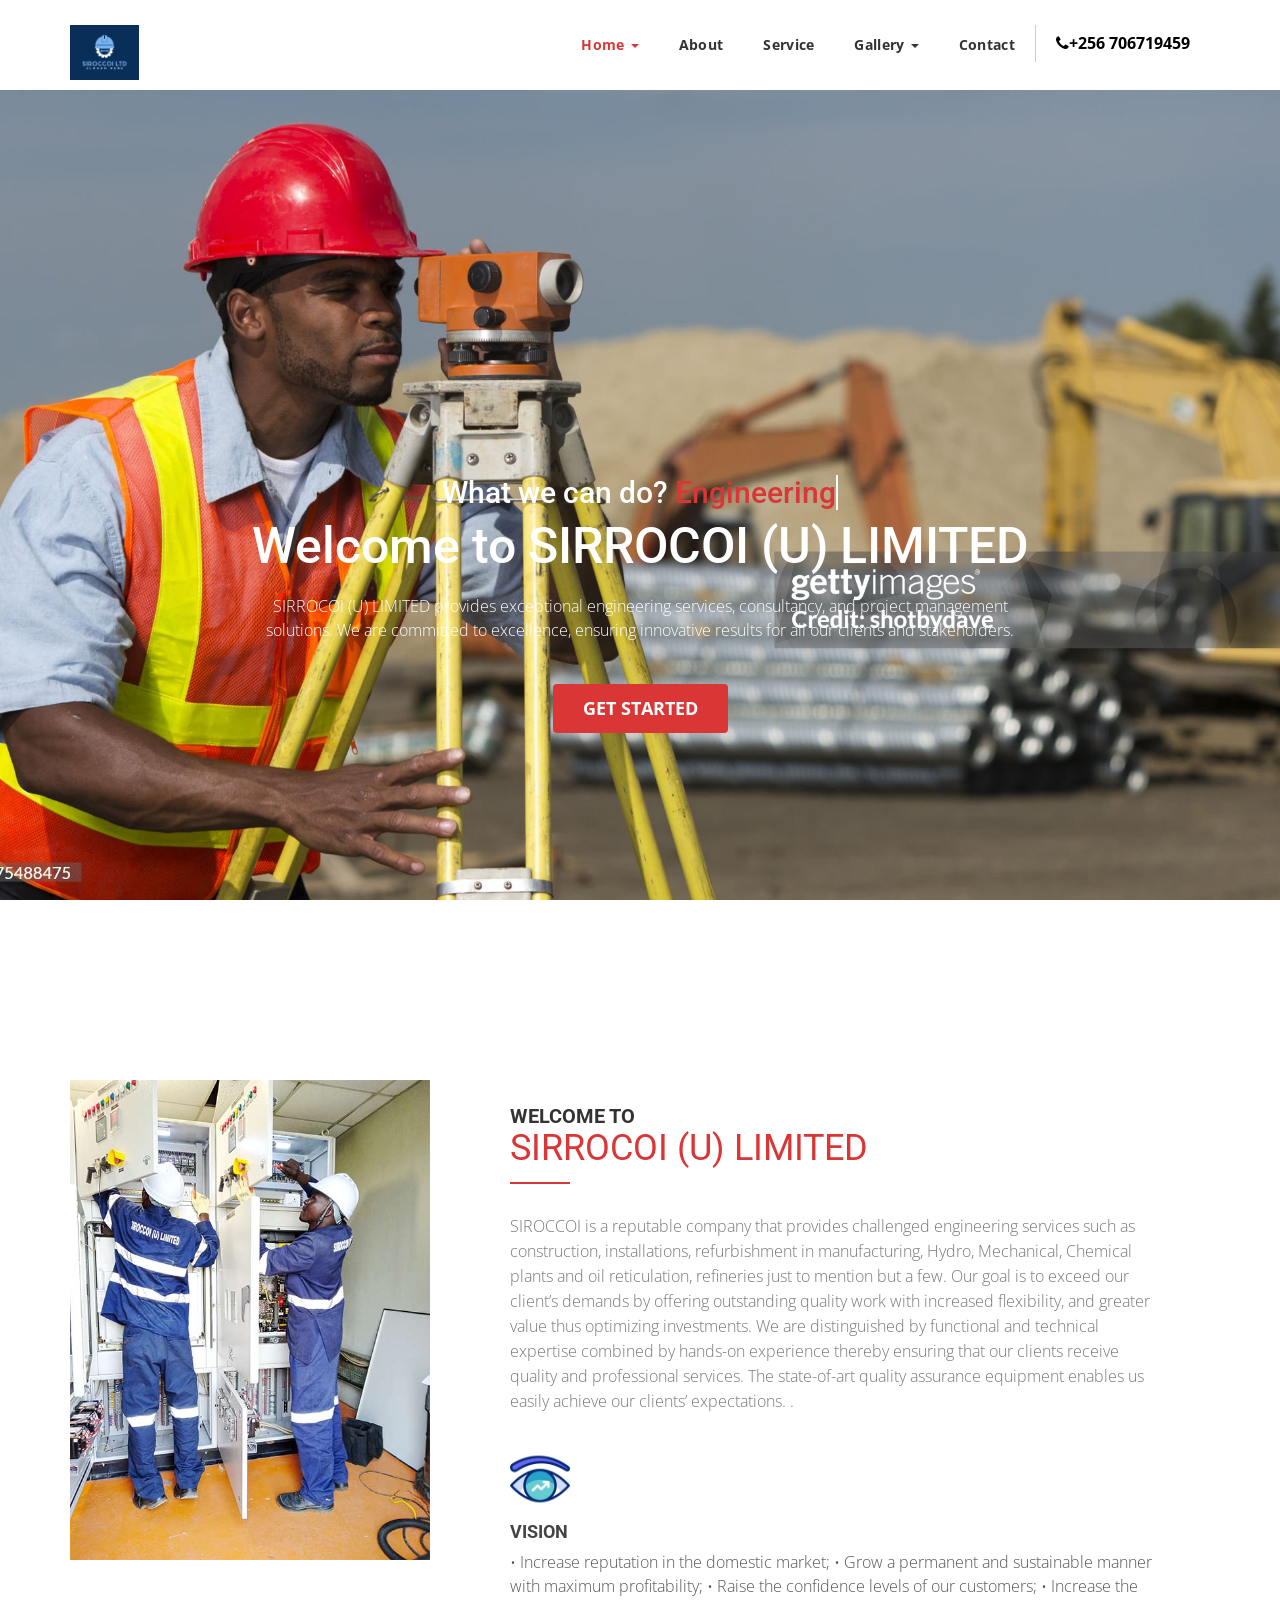
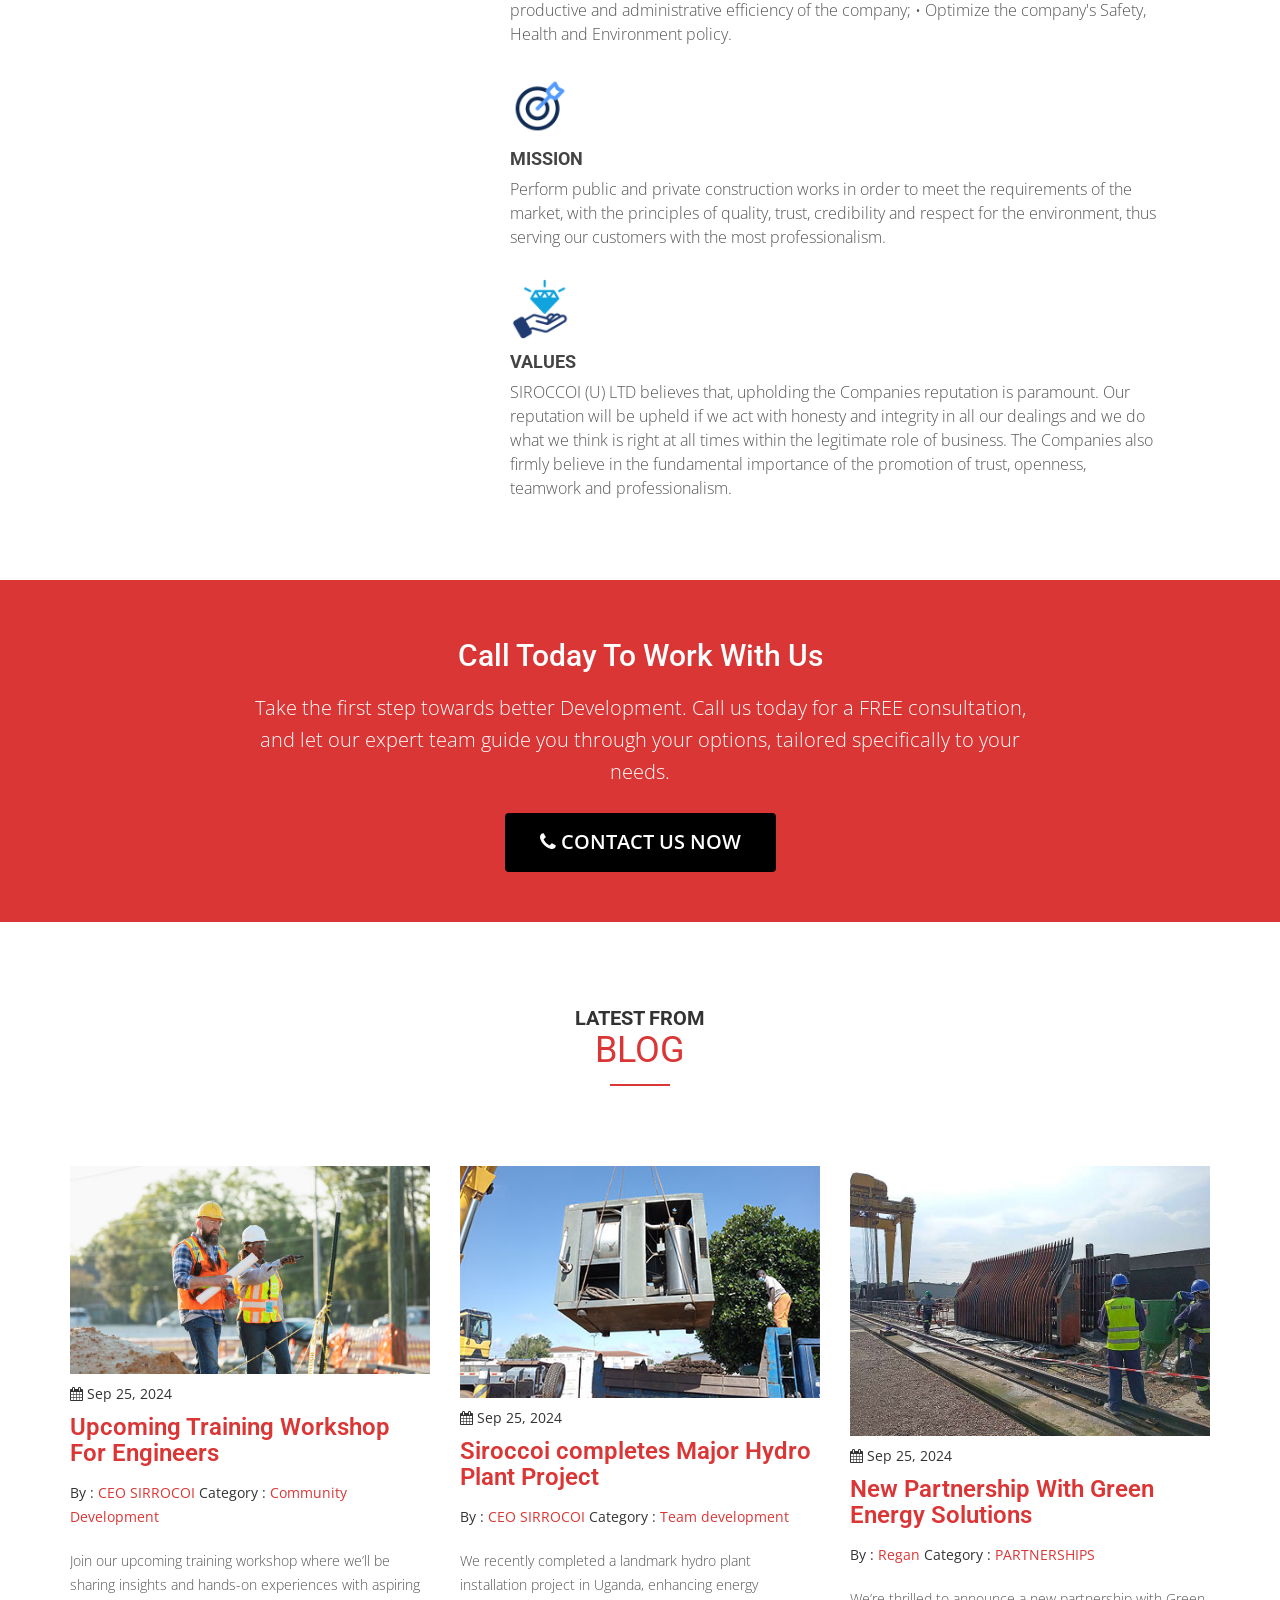
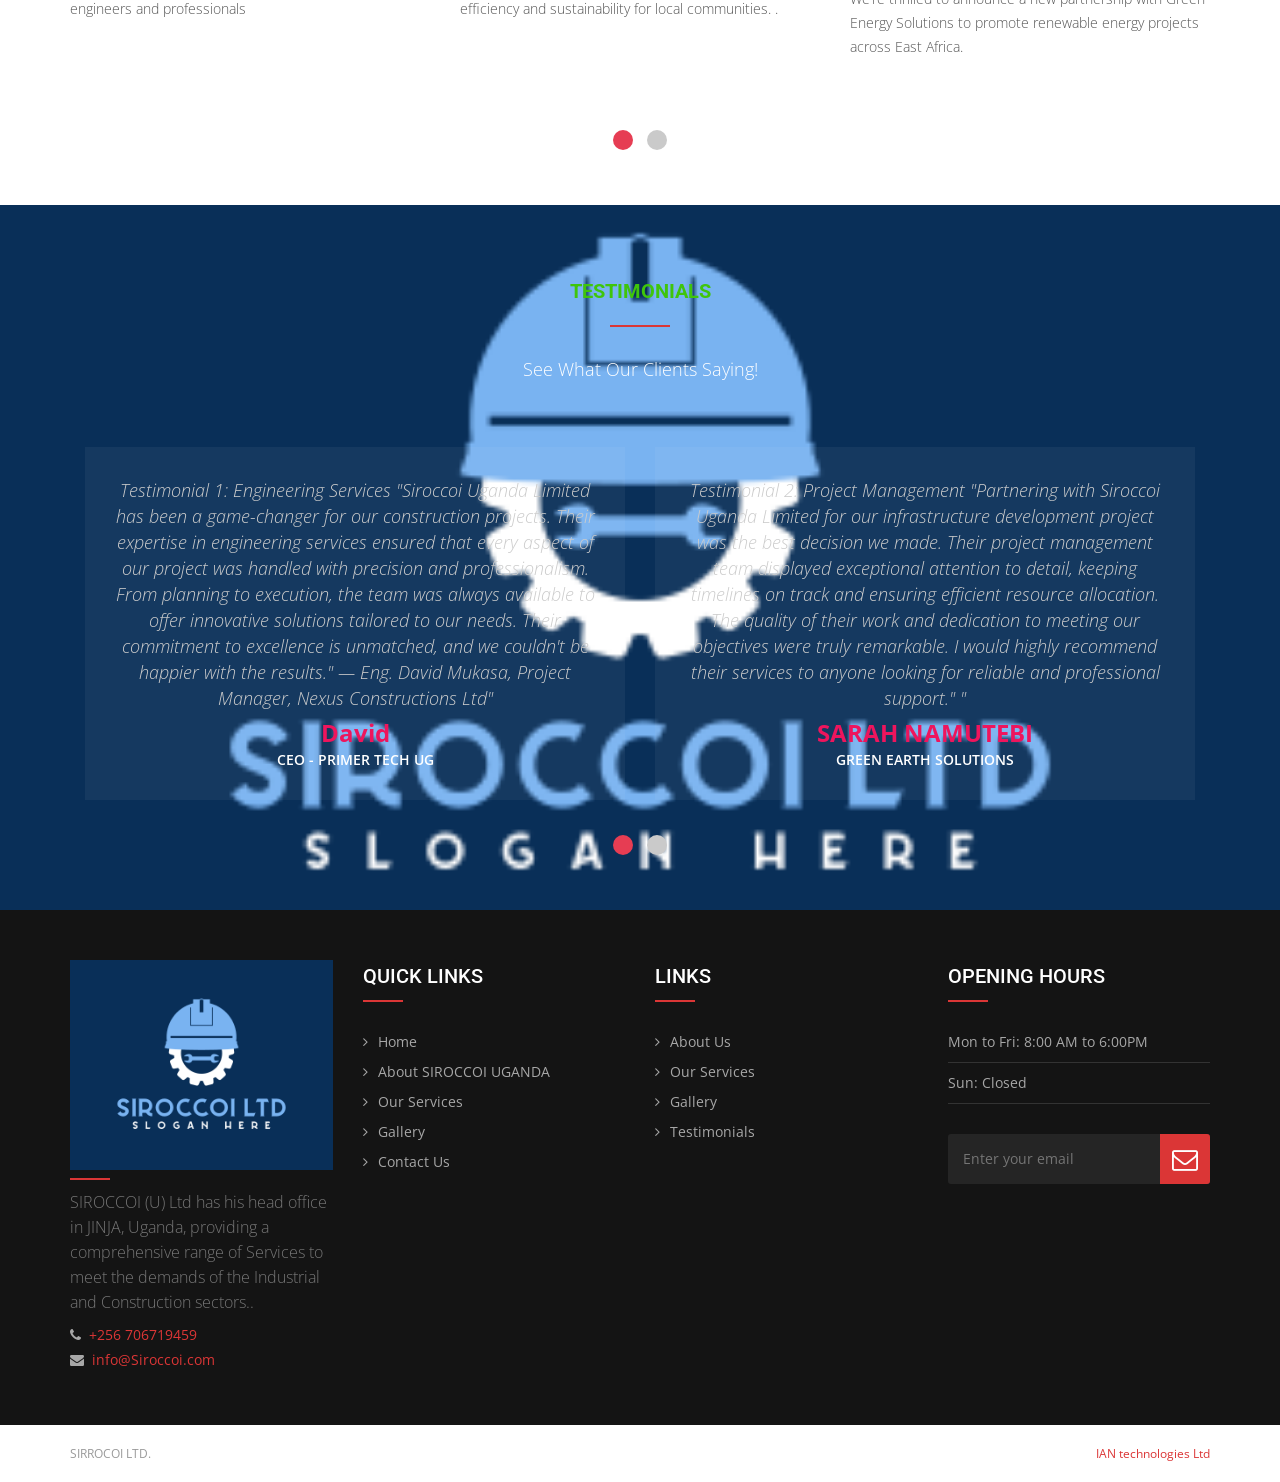
==== commit 6592213f: "Updates" ====
--- a/index.html
+++ b/index.html
@@ -323,9 +323,7 @@
               <li><a href="about-us.html">About Us</a></li>
               <li><a href="services.html">Our Services</a></li>
               <li><a href="gallery.html">Gallery</a></li>
-              <!--<li><a href="attorney.html">Attorney Detail</a></li>-->
-              <li><a href="faq.html">FAQs</a></li>
-              <li><a href="testimonials.html">Testimonials</a></li>
+              <li><a href="index.html">Testimonials</a></li>
             </ul>
           </div>
         </div>
